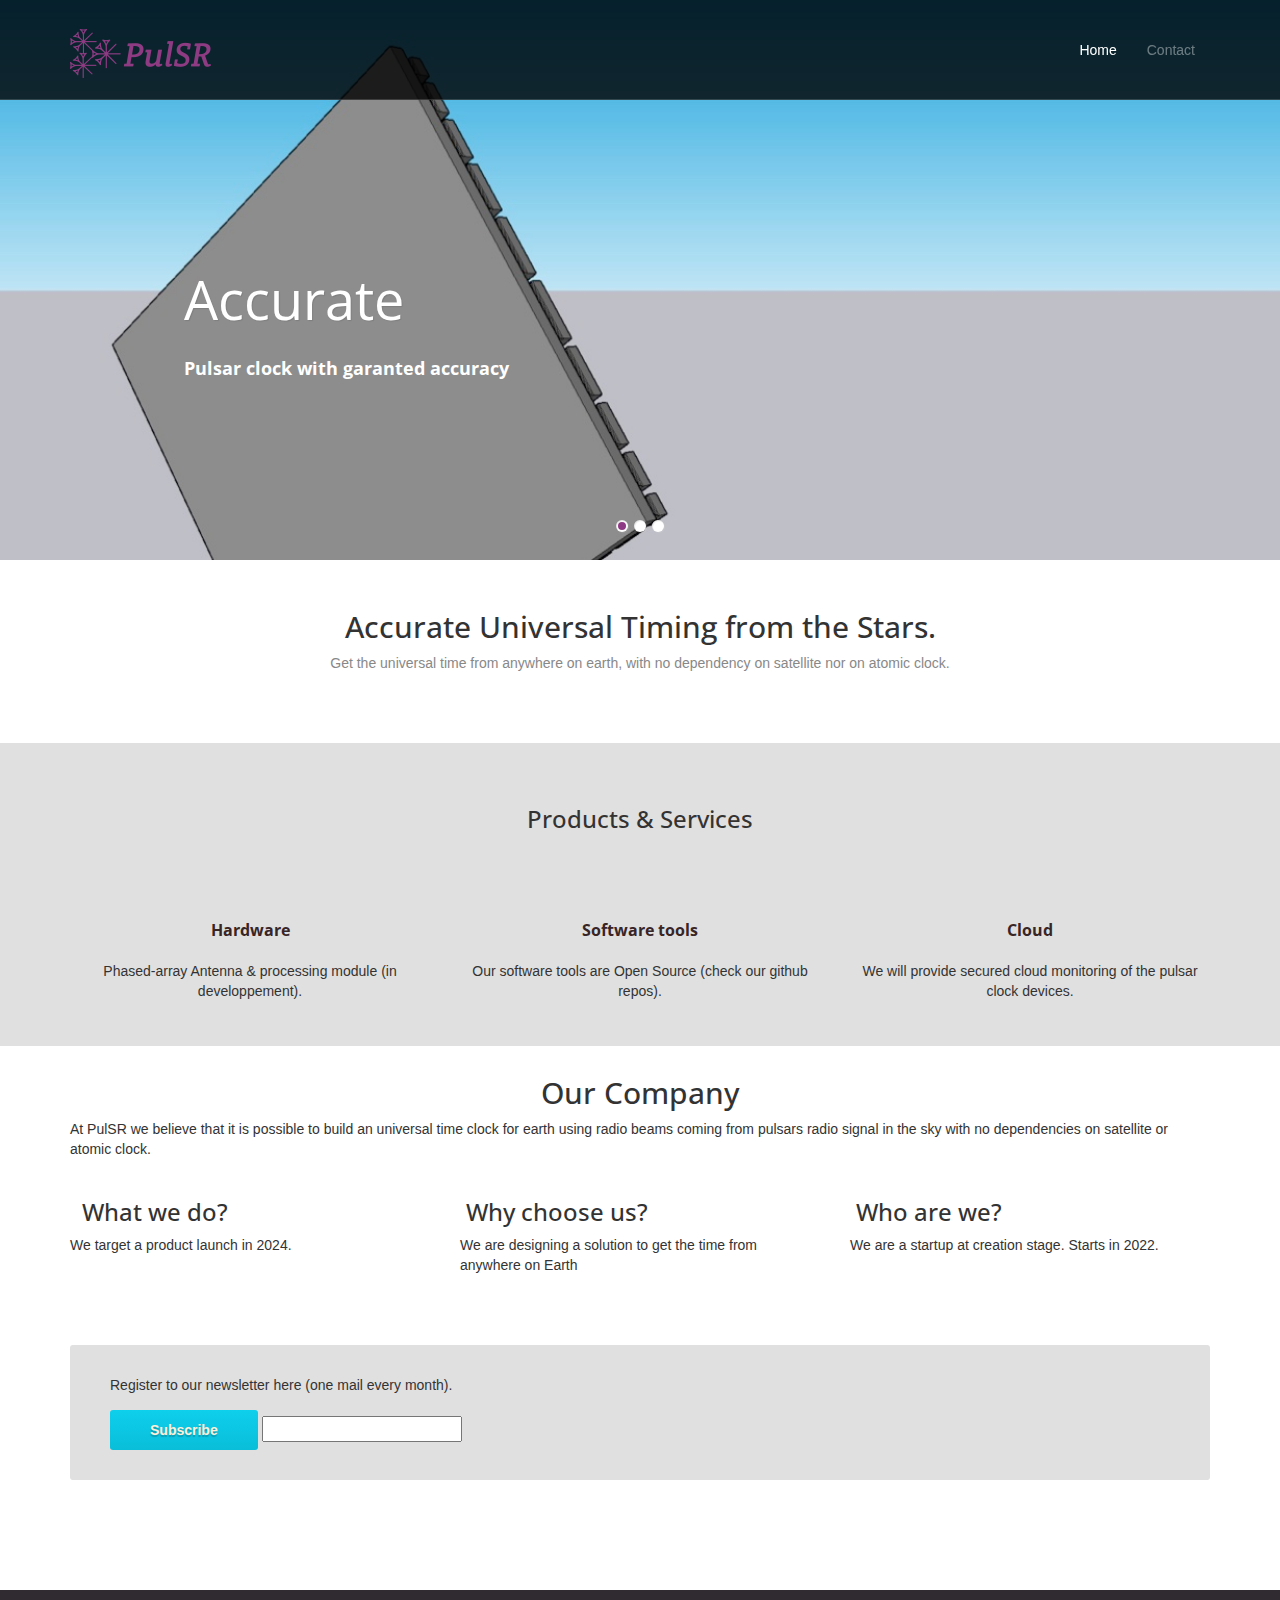
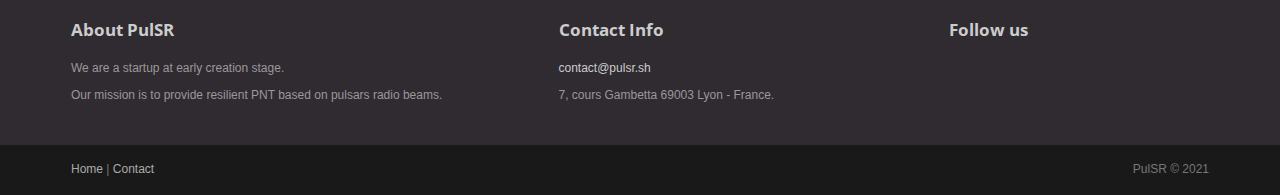
==== index.html @ 17bb3c03 "update subscribe form size" ====
<!DOCTYPE html>
<html lang="en">
<head>
	<meta charset="utf-8">
	<meta name="viewport"    content="width=device-width, initial-scale=1.0">
	<meta name="description" content="PulSR">
	<meta name="author" content="webThemez.com">	
	<title>PulSR</title>
	<link rel="favicon" href="assets/images/favicon.png">	
	<link rel="stylesheet" media="screen" href="https://fonts.googleapis.com/css?family=Open+Sans:300,400,700">
	<link rel="stylesheet" href="assets/css/bootstrap.min.css">
	<!-- <link rel="stylesheet" href="assets/css/font-awesome.min.css"> -->
	<!-- Custom styles for our template -->
	<link rel="stylesheet" href="assets/css/bootstrap-theme.css" media="screen" >
	<link rel="stylesheet" type="text/css" href="assets/css/da-slider.css" />
	<link rel="stylesheet" href="assets/css/style.css">
	<!-- HTML5 shim and Respond.js IE8 support of HTML5 elements and media queries -->
	<!--[if lt IE 9]>
	<script src="assets/js/html5shiv.js"></script>
	<script src="assets/js/respond.min.js"></script>
	<![endif]-->
	<script src="https://kit.fontawesome.com/9e138ac0ef.js" crossorigin="anonymous"></script>
	<script id="mcjs">!function(c,h,i,m,p){m=c.createElement(h),p=c.getElementsByTagName(h)[0],m.async=1,m.src=i,p.parentNode.insertBefore(m,p)}(document,"script","https://chimpstatic.com/mcjs-connected/js/users/d7e183c431e48a0cc89bd3758/e870a65639d98e48270d32917.js");</script>
</head>
<body>
	<!-- Fixed navbar -->
	<div class="navbar navbar-inverse navbar-fixed-top headroom" >
		<div class="container">
			<div class="navbar-header">
				<!-- Button for smallest screens -->
				<button type="button" class="navbar-toggle" data-toggle="collapse" data-target=".navbar-collapse"><span class="icon-bar"></span> <span class="icon-bar"></span> <span class="icon-bar"></span> </button>
				<a class="navbar-brand" href="index.html"><img src="assets/images/logo.png" alt="Atlanta HTML5 template"></a>
			</div>
			<div class="navbar-collapse collapse">
				<ul class="nav navbar-nav pull-right">
					<li class="active"><a href="#">Home</a></li>
					<!--
					<li><a href="about.html">About</a></li><li><a href="services.html">Services</a></li><li><a href="portfolio.html">Portfolio</a></li>
					<li class="dropdown">
						<a href="#" class="dropdown-toggle" data-toggle="dropdown">Pages <b class="caret"></b></a>
						<ul class="dropdown-menu">
							<li><a href="sidebar-right.html">Right Sidebar</a></li>
							<li><a href="#">Dummy Link1</a></li>
							<li><a href="#">Dummy Link2</a></li>
							<li><a href="#">Dummy Link3</a></li>
						</ul>
					</li>
					-->
					<li><a href="contact.html">Contact</a></li>
					
				</ul>
			</div><!--/.nav-collapse -->
		</div>
	</div> 
	<!-- /.navbar -->

	<!-- Header -->
	<header id="head">
	 <div class="container">
            <div class="banner-content">
                <div id="da-slider" class="da-slider">
                    <div class="da-slide">
                        <h2>Accurate</h2>
                        <p>Pulsar clock with garanted accuracy</p>
                        <div class="da-img"></div>
                    </div>
                    <div class="da-slide">
                        <h2>Universal Timing</h2>
                        <p>Universal Earth timing from anywere</p>
                        <div class="da-img"></div>
                    </div>
                    <div class="da-slide">
                        <h2>from the Stars</h2>
                        <p>Based on pulsars radio beam</p>
                        <div class="da-img"></div>
                    </div>
                    <nav class="da-arrows">
                        <span class="da-arrows-prev"></span>
                        <span class="da-arrows-next"></span>
                    </nav>
                </div>
            </div>
        </div>	
	</header>
	<!-- /Header -->

	<!-- Intro -->
	<div class="container text-center">
		<br> 
		<h2 >Accurate Universal Timing from the Stars.</h2>
		<p class="text-muted">
			Get the universal time from anywhere on earth, with no dependency on satellite nor on atomic clock.
		</p>
	</div>
	<!-- /Intro-->
		
	<!-- Highlights - jumbotron -->
	<div class="jumbotron top-space">
		<div class="container">
			
			<h3 class="text-center">Products & Services</h3>
			
			<div class="row">
				<div class="col-md-4 col-sm-4 highlight">
					<div class="h-caption"><h4><i class="fas fa-satellite-dish fa-2x circle"></i>Hardware</h4></div>
					<div class="h-body text-center">
						<p>Phased-array Antenna & processing module (in developpement).</p>
					</div>
				</div>
				<div class="col-md-4 col-sm-4 highlight">
					<div class="h-caption"><h4><i class="fas fa-code-branch fa-2x circle"></i>Software tools</h4></div>
					<div class="h-body text-center">
						<p>Our software tools are Open Source (check our github repos).</p>
					</div>
				</div>
				<div class="col-md-4 col-sm-4 highlight">
					<div class="h-caption"><h4><i class="fab fa-cloudscale fa-2x circle"></i>Cloud</h4></div>
					<div class="h-body text-center">
						<p>We will provide secured cloud monitoring of the pulsar clock devices.</p>
					</div>
				</div>
			</div> <!-- /row  -->
		
		</div>
	</div>
	<!-- /Highlights -->

	<!-- container -->
	<div class="container">
            <div class="heading text-center">
                <!-- Heading -->
                <h2>Our Company</h2>
            </div>
            <div>                
                <p>At PulSR we believe that it is possible to build an universal time clock for earth using radio beams coming from pulsars radio signal in the sky with no dependencies on satellite or atomic clock.</p>
            </div>
            <div class="row iconColor">
                <div class="col-md-4 col-sm-4">
                    <h3><i class="fa fa-desktop color"></i>&nbsp; What we do?</h3>
                    <!-- Paragraph -->
                    <p>We target a product launch in 2024.</p>
                </div>
                <div class="col-md-4 col-sm-4">
                    <!-- Heading -->
                    <h3><i class="fa fa-cloud color"></i>&nbsp;Why choose us?</h3>
                    <!-- Paragraph -->
                    <p>We are designing a solution to get the time from anywhere on Earth</p>
                </div>
                <div class="col-md-4 col-sm-4">
                    <!-- Heading -->
                    <h3><i class="fa fa-home color"></i>&nbsp;Who are we?</h3>
                    <!-- Paragraph -->
                    <p>We are a startup at creation stage. Starts in 2022.</p>
                </div>
            </div>
    </div>

	<div class="container">
		<div class="jumbotron top-space">
			<form action="https://pulsr.us20.list-manage.com/subscribe/post" method="POST">
				<div>
					<p>Register to our newsletter here (one mail every month).</p>
					<input class="btn btn-primary btn-large" style="float: center;" type="submit" class="formEmailButton" name="submit" value="Subscribe">
					<input type="email"  autocomplete="!off" autocapitalize="off" autocorrect="off" name="MERGE0" id="MERGE0" style="width:200px;" value="">
				</div>

			</form>
  		</div>
	</div>	<!-- /container -->


	<div class="container" hidden>
  <div class="row">
    <div class='col-md-offset-2 col-md-8 text-center'>
    <h2>Client Testimonial</h2>
    </div>
  </div>
  <div class='row'>
    <div class='col-md-offset-2 col-md-8'>
      <div class="carousel slide" data-ride="carousel" id="quote-carousel">
        <!-- Bottom Carousel Indicators -->
        <ol class="carousel-indicators">
          <li data-target="#quote-carousel" data-slide-to="0" class="active"></li>
          <li data-target="#quote-carousel" data-slide-to="1"></li>
          <li data-target="#quote-carousel" data-slide-to="2"></li>
        </ol>
        
        <!-- Carousel Slides / Quotes -->
        <div class="carousel-inner">
        
          <!-- Quote 1 -->
          <div class="item active">
            <blockquote>
              <div class="row">
                <div class="col-sm-3 text-center">
                  <img class="img-circle" src="assets/images/person_1.png" style="width: 100px;height:100px;">
                </div>
                <div class="col-sm-9">
                  <p>Neque porro quisquam est qui dolorem ipsum quia dolor sit amet, consectetur, adipisci velit!</p>
                  <small>Someone famous</small>
                </div>
              </div>
            </blockquote>
          </div>
          <!-- Quote 2 -->
          <div class="item">
            <blockquote>
              <div class="row">
                <div class="col-sm-3 text-center">
                  <img class="img-circle" src="assets/images/person_2.png" style="width: 100px;height:100px;">
                </div>
                <div class="col-sm-9">
                  <p>Lorem ipsum dolor sit amet, consectetur adipiscing elit. Etiam auctor nec lacus ut tempor. Mauris.</p>
                  <small>Someone famous</small>
                </div>
              </div>
            </blockquote>
          </div>
          <!-- Quote 3 -->
          <div class="item">
            <blockquote>
              <div class="row">
                <div class="col-sm-3 text-center">
                  <img class="img-circle" src="assets/images/person_3.png" style="width: 100px;height:100px;">
                </div>
                <div class="col-sm-9">
                  <p>Lorem ipsum dolor sit amet, consectetur adipiscing elit. Ut rutrum elit in arcu blandit, eget pretium nisl accumsan. Sed ultricies commodo tortor, eu pretium mauris.</p>
                  <small>Someone famous</small>
                </div>
              </div>
            </blockquote>
          </div>
        </div>
        
        <!-- Carousel Buttons Next/Prev -->
        <a data-slide="prev" href="#quote-carousel" class="left carousel-control"><i class="fa fa-chevron-left"></i></a>
        <a data-slide="next" href="#quote-carousel" class="right carousel-control"><i class="fa fa-chevron-right"></i></a>
      </div>                          
    </div>
  </div>
</div>
	
	<!-- Social links. @TODO: replace by link/instructions in template -->
	<section id="social">
		<div class="container">
			<div class="wrapper clearfix">
				<!-- AddThis Button BEGIN -->
				<div class="addthis_toolbox addthis_default_style">
				<a class="addthis_button_facebook_like" fb:like:layout="button_count"></a>
				<a class="addthis_button_tweet"></a>
				<a class="addthis_button_linkedin_counter"></a>
				<a class="addthis_button_google_plusone" g:plusone:size="medium"></a>
				</div>
				<!-- AddThis Button END -->
			</div>
		</div>
	</section>
	<!-- /social links -->


	<footer id="footer" class="top-space">

		<div class="footer1">
			<div class="container">
				<div class="row">
					<div class="col-md-5 panel">
						<h3 class="panel-title">About PulSR</h3>
						<div class="panel-body">
							<p>We are a startup at early creation stage.</p>
							<p>Our mission is to provide resilient PNT based on pulsars radio beams.</p> 
						</div>
					</div>

					<div class="col-md-4 panel contact"> 
						<h3 class="panel-title">Contact Info</h4>
						<div class="panel-body">
						<p hidden>Lorem ipsum dolor amet, consectetur adipiscing ipsum dolor.</p>
						<ul>
						  <li hidden><i class="fa fa-phone"></i>1-123-345-6789</li>
						  <li><a href="#"><i class="fa fa-envelope-o"></i> contact@pulsr.sh</a></li>
						  <li><i class="fa fa-flag"></i> 7, cours Gambetta 69003 Lyon - France.</li>
						</ul> 
						</div>
					</div>

					<div class="col-md-3 panel">
						<h3 class="panel-title">Follow us</h3>
						<div class="panel-body">
							<p class="follow-me-icons">
								<a href="https://twitter.com/pulsr_sh"><i class="fa fa-twitter fa-2"></i></a>
								<a href="" hidden><i class="fa fa-dribbble fa-2"></i></a>
								<a href="https://github.com/pulsr-software"><i class="fa fa-github fa-2"></i></a>
								<a href="https://fr.linkedin.com/company/pulsr"><i class="fa fa-linkedin fa-2"></i></a>
								<a href="" hidden><i class="fa fa-youtube fa-2"></i></a>
								<a href="" hidden><i class="fa fa-pinterest fa-2"></i></a>
							</p>	
						</div>
					</div>
			
				</div> <!-- /row of panels -->
			</div>
		</div>

		<div class="footer2">
			<div class="container">
				<div class="row">
					
					<div class="col-md-12 panel">
						<div class="panel-body">
							<p class="simplenav">
								<a href="index.html">Home</a> 
								<!-- | 
								<a href="about.html">About</a> |
								<a href="services.html">Services</a> |
								<a href="portfolio.html">Portfolio</a> 
								-->
								|
								<a href="contact.html">Contact</a> 	
								<span style="float:right;">
									PulSR &copy; 2021</a> 
								</span>
							</p>
						</div>
					</div>
				</div> <!-- /row of panels -->
			</div>
		</div>

	</footer>	
		
	<!-- JavaScript libs are placed at the end of the document so the pages load faster -->
	<script src="assets/js/modernizr-latest.js"></script>
	<script src="https://ajax.googleapis.com/ajax/libs/jquery/1.10.2/jquery.min.js"></script>
	<script src="https://netdna.bootstrapcdn.com/bootstrap/3.0.0/js/bootstrap.min.js"></script>
	<script src="assets/js/jquery.cslider.js"></script>
	<script src="assets/js/headroom.min.js"></script>
	<script src="assets/js/jquery.headroom.min.js"></script>
	<script src="assets/js/custom.js"></script>
</body>
</html>
---- assets/css/da-slider.css ----
.da-slider{
	width: 100%;
	min-width: 520px;
	height: 320px;
	position: relative;
	margin: 0% auto;
	overflow: hidden;
	/*background: transparent url(../images/waves.gif) repeat 0% 0%;
	border-top: 8px solid #efc34a;
	border-bottom: 8px solid #efc34a;
	box-shadow: 0px 1px 1px rgba(0,0,0,0.2), 0px -2px 1px #fff;*/ 
	-webkit-transition: background-position 1s ease-out 0.3s;
	-moz-transition: background-position 1s ease-out 0.3s;
	-o-transition: background-position 1s ease-out 0.3s;
	-ms-transition: background-position 1s ease-out 0.3s;
	transition: background-position 1s ease-out 0.3s;
}
.da-slide{
	position: absolute;
	width: 100%;
	height: 100%;
	top: 0px;
	left: 0px; 
	text-align: left;
}
.da-slide-current{
	z-index: 1000;
}
.da-slider-fb .da-slide{
	left: 100%;
}
.da-slider-fb  .da-slide.da-slide-current{
	left: 0px;
}
.da-slide h2,
.da-slide p,
.da-slide .da-link,
.da-slide .da-img{
	position: absolute;
	opacity: 0;
	left: 110%;
}
.da-slider-fb .da-slide h2,
.da-slider-fb .da-slide p,
.da-slider-fb .da-slide .da-link{
	left: 10%;
	opacity: 1;
}
.da-slider-fb .da-slide .da-img{
	left: 60%;
	opacity: 1;
}
.da-slide h2{
	color: #fff;
	font-size: 54px;
	width: 80%;
	top: 0px;
	white-space: nowrap;
	z-index: 10;
	text-shadow: 1px 1px 1px rgba(0,0,0,0.1); 
	font-weight: normal;
}
.da-slide p{
	width: 80%;
	top: 115px;
	color: #fff;
	font-size: 18px;
	line-height: 26px;
	height: 80px;
	overflow: hidden;
	font-weight: bold;
}
.da-slide .da-img{
	text-align: center;
	width: 30%;
	top: 70px;
	height: 256px;
	line-height: 320px;
	left: 110%; /*60%*/
}
.da-slide .da-link{
	top: 270px; /*depends on p height*/
	color: #fff;
	text-shadow: 1px 1px 1px rgba(0,0,0,0.2);
	border: 3px solid rgba(255,255,255,0.8);
	padding: 2px 20px 0px;
	font-size: 16px;
	line-height: 30px;
	width: auto;
	text-align: center;
	background: rgba(255,255,255,0.2);
}
.da-slide .da-link:hover{
	background: rgba(255,255,255,0.3);
}
.da-dots{
	width: 100%;
	position: absolute;
	text-align: center;
	left: 0px;
	bottom: 20px;
	z-index: 2000;
	-moz-user-select: none;
	-webkit-user-select: none;
}
.da-dots span{
	display: inline-block;
	position: relative;
	width: 12px;
	height: 12px;
	border-radius: 50%;
	background: #fff;
	margin: 3px;
	cursor: pointer;
	box-shadow: 
		1px 1px 1px rgba(0,0,0,0.1) inset, 
		1px 1px 1px rgba(255,255,255,0.1);
}
.da-dots span.da-dots-current:after{
	content: '';
	width: 8px;
	height: 8px;
	position: absolute;
	top: 2px;
	left: 2px;
	border-radius: 50%;
	background: #8f3a84;
}
.da-arrows{
	-moz-user-select: none;
	-webkit-user-select: none;
}
.da-arrows span{
	position: absolute;
	top: 20%;
	height: 30px;
	width: 30px;
	border-radius: 50%;  
	cursor: pointer;
	z-index: 2000;
	opacity: 0;
	background:transparent;
	-webkit-transition: opacity 0.4s ease-in-out-out 0.2s;
	-moz-transition: opacity 0.4s ease-in-out-out 0.2s;
	-o-transition: opacity 0.4s ease-in-out-out 0.2s;
	-ms-transition: opacity 0.4s ease-in-out-out 0.2s;
	transition: opacity 0.4s ease-in-out-out 0.2s;
}
.da-slider:hover .da-arrows span{
	opacity: 1;
}
.da-arrows span:after{
	content: '';
	position: absolute;
	width: 31px;
	height: 38px;
	top: 5px;
	left: 5px;
	background: transparent url(../images/arrows.png) no-repeat top left;
	border-radius: 50%;
	box-shadow: 1px 1px 2px rgba(0,0,0,0.1);
}
.da-arrows span:hover:after{
}
.da-arrows span:active:after{
}
.da-arrows span.da-arrows-next:after{
	background-position: top right;
}
.da-arrows span.da-arrows-prev{
	left: 15px;
}
.da-arrows span.da-arrows-next{
	right: 15px;
}

.da-slide-current h2,
.da-slide-current p,
.da-slide-current .da-link{
	left: 10%;
	opacity: 1;
}
.da-slide-current .da-img{
	left: 60%;
	opacity: 1;
}
/* Animation classes and animations */

/* Slide in from the right*/
.da-slide-fromright h2{
	-webkit-animation: fromRightAnim1 0.6s ease-in-out 0.8s both;
	-moz-animation: fromRightAnim1 0.6s ease-in-out 0.8s both;
	-o-animation: fromRightAnim1 0.6s ease-in-out 0.8s both;
	-ms-animation: fromRightAnim1 0.6s ease-in-out 0.8s both;
	animation: fromRightAnim1 0.6s ease-in-out 0.8s both;
}
.da-slide-fromright p{
	-webkit-animation: fromRightAnim2 0.6s ease-in-out 0.8s both;
	-moz-animation: fromRightAnim2 0.6s ease-in-out 0.8s both;
	-o-animation: fromRightAnim2 0.6s ease-in-out 0.8s both;
	-ms-animation: fromRightAnim2 0.6s ease-in-out 0.8s both;
	animation: fromRightAnim2 0.6s ease-in-out 0.8s both;
}
.da-slide-fromright .da-link{
	-webkit-animation: fromRightAnim3 0.4s ease-in-out 1.2s both;
	-moz-animation: fromRightAnim3 0.4s ease-in-out 1.2s both;
	-o-animation: fromRightAnim3 0.4s ease-in-out 1.2s both;
	-ms-animation: fromRightAnim3 0.4s ease-in-out 1.2s both;
	animation: fromRightAnim3 0.4s ease-in-out 1.2s both;
}
.da-slide-fromright .da-img{
	-webkit-animation: fromRightAnim4 0.6s ease-in-out 0.8s both;
	-moz-animation: fromRightAnim4 0.6s ease-in-out 0.8s both;
	-o-animation: fromRightAnim4 0.6s ease-in-out 0.8s both;
	-ms-animation: fromRightAnim4 0.6s ease-in-out 0.8s both;
	animation: fromRightAnim4 0.6s ease-in-out 0.8s both;
}
@-webkit-keyframes fromRightAnim1{
	0%{ left: 110%; opacity: 0; }
	100%{ left: 10%; opacity: 1; }
}
@-webkit-keyframes fromRightAnim2{
	0%{ left: 110%; opacity: 0; }
	100%{ left: 10%; opacity: 1; }
}
@-webkit-keyframes fromRightAnim3{
	0%{ left: 110%; opacity: 0; }
	1%{ left: 10%; opacity: 0; }
	100%{ left: 10%; opacity: 1; }
}
@-webkit-keyframes fromRightAnim4{
	0%{ left: 110%; opacity: 0; }
	100%{ left: 60%; opacity: 1; }
}

@-moz-keyframes fromRightAnim1{
	0%{ left: 110%; opacity: 0; }
	100%{ left: 10%; opacity: 1; }
}
@-moz-keyframes fromRightAnim2{
	0%{ left: 110%; opacity: 0; }
	100%{ left: 10%; opacity: 1; }
}
@-moz-keyframes fromRightAnim3{
	0%{ left: 110%; opacity: 0; }
	1%{ left: 10%; opacity: 0; }
	100%{ left: 10%; opacity: 1; }
}
@-moz-keyframes fromRightAnim4{
	0%{ left: 110%; opacity: 0; }
	100%{ left: 60%; opacity: 1; }
}

@-o-keyframes fromRightAnim1{
	0%{ left: 110%; opacity: 0; }
	100%{ left: 10%; opacity: 1; }
}
@-o-keyframes fromRightAnim2{
	0%{ left: 110%; opacity: 0; }
	100%{ left: 10%; opacity: 1; }
}
@-o-keyframes fromRightAnim3{
	0%{ left: 110%; opacity: 0; }
	1%{ left: 10%; opacity: 0; }
	100%{ left: 10%; opacity: 1; }
}
@-o-keyframes fromRightAnim4{
	0%{ left: 110%; opacity: 0; }
	100%{ left: 60%; opacity: 1; }
}

@-ms-keyframes fromRightAnim1{
	0%{ left: 110%; opacity: 0; }
	100%{ left: 10%; opacity: 1; }
}
@-ms-keyframes fromRightAnim2{
	0%{ left: 110%; opacity: 0; }
	100%{ left: 10%; opacity: 1; }
}
@-ms-keyframes fromRightAnim3{
	0%{ left: 110%; opacity: 0; }
	1%{ left: 10%; opacity: 0; }
	100%{ left: 10%; opacity: 1; }
}
@-ms-keyframes fromRightAnim4{
	0%{ left: 110%; opacity: 0; }
	100%{ left: 60%; opacity: 1; }
}

@keyframes fromRightAnim1{
	0%{ left: 110%; opacity: 0; }
	100%{ left: 10%; opacity: 1; }
}
@keyframes fromRightAnim2{
	0%{ left: 110%; opacity: 0; }
	100%{ left: 10%; opacity: 1; }
}
@keyframes fromRightAnim3{
	0%{ left: 110%; opacity: 0; }
	1%{ left: 10%; opacity: 0; }
	100%{ left: 10%; opacity: 1; }
}
@keyframes fromRightAnim4{
	0%{ left: 110%; opacity: 0; }
	100%{ left: 60%; opacity: 1; }
}
/* Slide in from the left*/
.da-slide-fromleft h2{
	-webkit-animation: fromLeftAnim1 0.6s ease-in-out 0.6s both;
	-moz-animation: fromLeftAnim1 0.6s ease-in-out 0.6s both;
	-o-animation: fromLeftAnim1 0.6s ease-in-out 0.6s both;
	-ms-animation: fromLeftAnim1 0.6s ease-in-out 0.6s both;
	animation: fromLeftAnim1 0.6s ease-in-out 0.6s both;
}
.da-slide-fromleft p{
	-webkit-animation: fromLeftAnim2 0.6s ease-in-out 0.6s both;
	-moz-animation: fromLeftAnim2 0.6s ease-in-out 0.6s both;
	-o-animation: fromLeftAnim2 0.6s ease-in-out 0.6s both;
	-ms-animation: fromLeftAnim2 0.6s ease-in-out 0.6s both;
	animation: fromLeftAnim2 0.6s ease-in-out 0.6s both;
}
.da-slide-fromleft .da-link{
	-webkit-animation: fromLeftAnim3 0.4s ease-in-out 1.2s both;
	-moz-animation: fromLeftAnim3 0.4s ease-in-out 1.2s both;
	-o-animation: fromLeftAnim3 0.4s ease-in-out 1.2s both;
	-ms-animation: fromLeftAnim3 0.4s ease-in-out 1.2s both;
	animation: fromLeftAnim3 0.4s ease-in-out 1.2s both;
}
.da-slide-fromleft .da-img{
	-webkit-animation: fromLeftAnim4 0.6s ease-in-out 0.6s both;
	-moz-animation: fromLeftAnim4 0.6s ease-in-out 0.6s both;
	-o-animation: fromLeftAnim4 0.6s ease-in-out 0.6s both;
	-ms-animation: fromLeftAnim4 0.6s ease-in-out 0.6s both;
	animation: fromLeftAnim4 0.6s ease-in-out 0.6s both;
}
@-webkit-keyframes fromLeftAnim1{
	0%{ left: -110%; opacity: 0; }
	100%{ left: 10%; opacity: 1; }
}
@-webkit-keyframes fromLeftAnim2{
	0%{ left: -110%; opacity: 0; }
	100%{ left: 10%; opacity: 1; }
}
@-webkit-keyframes fromLeftAnim3{
	0%{ left: -110%; opacity: 0; }
	1%{ left: 10%; opacity: 0; }
	100%{ left: 10%; opacity: 1; }
}
@-webkit-keyframes fromLeftAnim4{
	0%{ left: -110%; opacity: 0; }
	100%{ left: 60%; opacity: 1; }
}

@-moz-keyframes fromLeftAnim1{
	0%{ left: -110%; opacity: 0; }
	100%{ left: 10%; opacity: 1; }
}
@-moz-keyframes fromLeftAnim2{
	0%{ left: -110%; opacity: 0; }
	100%{ left: 10%; opacity: 1; }
}
@-moz-keyframes fromLeftAnim3{
	0%{ left: -110%; opacity: 0; }
	1%{ left: 10%; opacity: 0; }
	100%{ left: 10%; opacity: 1; }
}
@-moz-keyframes fromLeftAnim4{
	0%{ left: -110%; opacity: 0; }
	100%{ left: 60%; opacity: 1; }
}

@-o-keyframes fromLeftAnim1{
	0%{ left: -110%; opacity: 0; }
	100%{ left: 10%; opacity: 1; }
}
@-o-keyframes fromLeftAnim2{
	0%{ left: -110%; opacity: 0; }
	100%{ left: 10%; opacity: 1; }
}
@-o-keyframes fromLeftAnim3{
	0%{ left: -110%; opacity: 0; }
	1%{ left: 10%; opacity: 0; }
	100%{ left: 10%; opacity: 1; }
}
@-o-keyframes fromLeftAnim4{
	0%{ left: -110%; opacity: 0; }
	100%{ left: 60%; opacity: 1; }
}

@-ms-keyframes fromLeftAnim1{
	0%{ left: -110%; opacity: 0; }
	100%{ left: 10%; opacity: 1; }
}
@-ms-keyframes fromLeftAnim2{
	0%{ left: -110%; opacity: 0; }
	100%{ left: 10%; opacity: 1; }
}
@-ms-keyframes fromLeftAnim3{
	0%{ left: -110%; opacity: 0; }
	1%{ left: 10%; opacity: 0; }
	100%{ left: 10%; opacity: 1; }
}
@-ms-keyframes fromLeftAnim4{
	0%{ left: -110%; opacity: 0; }
	100%{ left: 60%; opacity: 1; }
}

@keyframes fromLeftAnim1{
	0%{ left: -110%; opacity: 0; }
	100%{ left: 10%; opacity: 1; }
}
@keyframes fromLeftAnim2{
	0%{ left: -110%; opacity: 0; }
	100%{ left: 10%; opacity: 1; }
}
@keyframes fromLeftAnim3{
	0%{ left: -110%; opacity: 0; }
	1%{ left: 10%; opacity: 0; }
	100%{ left: 10%; opacity: 1; }
}
@keyframes fromLeftAnim4{
	0%{ left: -110%; opacity: 0; }
	100%{ left: 60%; opacity: 1; }
}
/* Slide out to the right */
.da-slide-toright h2{
	-webkit-animation: toRightAnim1 0.6s ease-in-out 0.6s both;
	-moz-animation: toRightAnim1 0.6s ease-in-out 0.6s both;
	-o-animation: toRightAnim1 0.6s ease-in-out 0.6s both;
	-ms-animation: toRightAnim1 0.6s ease-in-out 0.6s both;
	animation: toRightAnim1 0.6s ease-in-out 0.6s both;
}
.da-slide-toright p{
	-webkit-animation: toRightAnim2 0.6s ease-in-out 0.3s both;
	-moz-animation: toRightAnim2 0.6s ease-in-out 0.3s both;
	-o-animation: toRightAnim2 0.6s ease-in-out 0.3s both;
	-ms-animation: toRightAnim2 0.6s ease-in-out 0.3s both;
	animation: toRightAnim2 0.6s ease-in-out 0.3s both;
}
.da-slide-toright .da-link{
	-webkit-animation: toRightAnim3 0.4s ease-in-out both;
	-moz-animation: toRightAnim3 0.4s ease-in-out both;
	-o-animation: toRightAnim3 0.4s ease-in-out both;
	-ms-animation: toRightAnim3 0.4s ease-in-out both;
	animation: toRightAnim3 0.4s ease-in-out both;
}
.da-slide-toright .da-img{
	-webkit-animation: toRightAnim4 0.6s ease-in-out both;
	-moz-animation: toRightAnim4 0.6s ease-in-out both;
	-o-animation: toRightAnim4 0.6s ease-in-out both;
	-ms-animation: toRightAnim4 0.6s ease-in-out both;
	animation: toRightAnim4 0.6s ease-in-out both;
}
@-webkit-keyframes toRightAnim1{
	0%{ left: 10%;  opacity: 1; }
	100%{ left: 100%; opacity: 0; }
}
@-webkit-keyframes toRightAnim2{
	0%{ left: 10%;  opacity: 1; }
	100%{ left: 100%; opacity: 0; }
}
@-webkit-keyframes toRightAnim3{
	0%{ left: 10%;  opacity: 1; }
	99%{ left: 10%; opacity: 0; }
	100%{ left: 100%; opacity: 0; }
}
@-webkit-keyframes toRightAnim4{
	0%{ left: 60%;  opacity: 1; }
	30%{ left: 55%;  opacity: 1; }
	100%{ left: 100%; opacity: 0; }
}

@-moz-keyframes toRightAnim1{
	0%{ left: 10%;  opacity: 1; }
	100%{ left: 100%; opacity: 0; }
}
@-moz-keyframes toRightAnim2{
	0%{ left: 10%;  opacity: 1; }
	100%{ left: 100%; opacity: 0; }
}
@-moz-keyframes toRightAnim3{
	0%{ left: 10%;  opacity: 1; }
	99%{ left: 10%; opacity: 0; }
	100%{ left: 100%; opacity: 0; }
}
@-moz-keyframes toRightAnim4{
	0%{ left: 60%;  opacity: 1; }
	30%{ left: 55%;  opacity: 1; }
	100%{ left: 100%; opacity: 0; }
}

@-o-keyframes toRightAnim1{
	0%{ left: 10%;  opacity: 1; }
	100%{ left: 100%; opacity: 0; }
}
@-o-keyframes toRightAnim2{
	0%{ left: 10%;  opacity: 1; }
	100%{ left: 100%; opacity: 0; }
}
@-o-keyframes toRightAnim3{
	0%{ left: 10%;  opacity: 1; }
	99%{ left: 10%; opacity: 0; }
	100%{ left: 100%; opacity: 0; }
}
@-o-keyframes toRightAnim4{
	0%{ left: 60%;  opacity: 1; }
	30%{ left: 55%;  opacity: 1; }
	100%{ left: 100%; opacity: 0; }
}

@-ms-keyframes toRightAnim1{
	0%{ left: 10%;  opacity: 1; }
	100%{ left: 100%; opacity: 0; }
}
@-ms-keyframes toRightAnim2{
	0%{ left: 10%;  opacity: 1; }
	100%{ left: 100%; opacity: 0; }
}
@-ms-keyframes toRightAnim3{
	0%{ left: 10%;  opacity: 1; }
	99%{ left: 10%; opacity: 0; }
	100%{ left: 100%; opacity: 0; }
}
@-ms-keyframes toRightAnim4{
	0%{ left: 60%;  opacity: 1; }
	30%{ left: 55%;  opacity: 1; }
	100%{ left: 100%; opacity: 0; }
}

@keyframes toRightAnim1{
	0%{ left: 10%;  opacity: 1; }
	100%{ left: 100%; opacity: 0; }
}
@keyframes toRightAnim2{
	0%{ left: 10%;  opacity: 1; }
	100%{ left: 100%; opacity: 0; }
}
@keyframes toRightAnim3{
	0%{ left: 10%;  opacity: 1; }
	99%{ left: 10%; opacity: 0; }
	100%{ left: 100%; opacity: 0; }
}
@keyframes toRightAnim4{
	0%{ left: 60%;  opacity: 1; }
	30%{ left: 55%;  opacity: 1; }
	100%{ left: 100%; opacity: 0; }
}
/* Slide out to the left*/
.da-slide-toleft h2{
	-webkit-animation: toLeftAnim1 0.6s ease-in-out both;
	-moz-animation: toLeftAnim1 0.6s ease-in-out both;
	-o-animation: toLeftAnim1 0.6s ease-in-out both;
	-ms-animation: toLeftAnim1 0.6s ease-in-out both;
	animation: toLeftAnim1 0.6s ease-in-out both;
}
.da-slide-toleft p{
	-webkit-animation: toLeftAnim2 0.6s ease-in-out 0.3s both;
	-moz-animation: toLeftAnim2 0.6s ease-in-out 0.3s both;
	-o-animation: toLeftAnim2 0.6s ease-in-out 0.3s both;
	-ms-animation: toLeftAnim2 0.6s ease-in-out 0.3s both;
	animation: toLeftAnim2 0.6s ease-in-out 0.3s both;
}
.da-slide-toleft .da-link{
	-webkit-animation: toLeftAnim3 0.6s ease-in-out 0.6s both;
	-moz-animation: toLeftAnim3 0.6s ease-in-out 0.6s both;
	-o-animation: toLeftAnim3 0.6s ease-in-out 0.6s both;
	-ms-animation: toLeftAnim3 0.6s ease-in-out 0.6s both;
	animation: toLeftAnim3 0.6s ease-in-out 0.6s both;
}
.da-slide-toleft .da-img{
	-webkit-animation: toLeftAnim4 0.6s ease-in-out 0.5s both;
	-moz-animation: toLeftAnim4 0.6s ease-in-out 0.5s both;
	-o-animation: toLeftAnim4 0.6s ease-in-out 0.5s both;
	-ms-animation: toLeftAnim4 0.6s ease-in-out 0.5s both;
	animation: toLeftAnim4 0.6s ease-in-out 0.5s both;
}
@-webkit-keyframes toLeftAnim1{
	0%{ left: 10%;  opacity: 1; }
	30%{ left: 15%;  opacity: 1; }
	100%{ left: -50%; opacity: 0; }
}
@-webkit-keyframes toLeftAnim2{
	0%{ left: 10%;  opacity: 1; }
	30%{ left: 15%;  opacity: 1; }
	100%{ left: -50%; opacity: 0; }
}
@-webkit-keyframes toLeftAnim3{
	0%{ left: 10%;  opacity: 1; }
	100%{ left: -50%; opacity: 0; }
}
@-webkit-keyframes toLeftAnim4{
	0%{ left: 60%;  opacity: 1; }
	70%{ left: 30%;  opacity: 0; }
	100%{ left: -50%; opacity: 0; }
}

@-moz-keyframes toLeftAnim1{
	0%{ left: 10%;  opacity: 1; }
	30%{ left: 15%;  opacity: 1; }
	100%{ left: -50%; opacity: 0; }
}
@-moz-keyframes toLeftAnim2{
	0%{ left: 10%;  opacity: 1; }
	30%{ left: 15%;  opacity: 1; }
	100%{ left: -50%; opacity: 0; }
}
@-moz-keyframes toLeftAnim3{
	0%{ left: 10%;  opacity: 1; }
	100%{ left: -50%; opacity: 0; }
}
@-moz-keyframes toLeftAnim4{
	0%{ left: 60%;  opacity: 1; }
	70%{ left: 30%;  opacity: 0; }
	100%{ left: -50%; opacity: 0; }
}

@-o-keyframes toLeftAnim1{
	0%{ left: 10%;  opacity: 1; }
	30%{ left: 15%;  opacity: 1; }
	100%{ left: -50%; opacity: 0; }
}
@-o-keyframes toLeftAnim2{
	0%{ left: 10%;  opacity: 1; }
	30%{ left: 15%;  opacity: 1; }
	100%{ left: -50%; opacity: 0; }
}
@-o-keyframes toLeftAnim3{
	0%{ left: 10%;  opacity: 1; }
	100%{ left: -50%; opacity: 0; }
}
@-o-keyframes toLeftAnim4{
	0%{ left: 60%;  opacity: 1; }
	70%{ left: 30%;  opacity: 0; }
	100%{ left: -50%; opacity: 0; }
}

@-ms-keyframes toLeftAnim1{
	0%{ left: 10%;  opacity: 1; }
	30%{ left: 15%;  opacity: 1; }
	100%{ left: -50%; opacity: 0; }
}
@-ms-keyframes toLeftAnim2{
	0%{ left: 10%;  opacity: 1; }
	30%{ left: 15%;  opacity: 1; }
	100%{ left: -50%; opacity: 0; }
}
@-ms-keyframes toLeftAnim3{
	0%{ left: 10%;  opacity: 1; }
	100%{ left: -50%; opacity: 0; }
}
@-ms-keyframes toLeftAnim4{
	0%{ left: 60%;  opacity: 1; }
	70%{ left: 30%;  opacity: 0; }
	100%{ left: -50%; opacity: 0; }
}

@keyframes toLeftAnim1{
	0%{ left: 10%;  opacity: 1; }
	30%{ left: 15%;  opacity: 1; }
	100%{ left: -50%; opacity: 0; }
}
@keyframes toLeftAnim2{
	0%{ left: 10%;  opacity: 1; }
	30%{ left: 15%;  opacity: 1; }
	100%{ left: -50%; opacity: 0; }
}
@keyframes toLeftAnim3{
	0%{ left: 10%;  opacity: 1; }
	100%{ left: -50%; opacity: 0; }
}
@keyframes toLeftAnim4{
	0%{ left: 60%;  opacity: 1; }
	70%{ left: 30%;  opacity: 0; }
	100%{ left: -50%; opacity: 0; }
}

@media (min-width: 768px) {

}
@media (max-width: 768px) {
  .da-slider{
	width: 100%;
	min-width: initial;
}
}
@media (max-width: 480px) {
 
}
---- assets/css/style.css ----
/*
Theme: Atlanta - Free business bootstrap template
Description: Free to use for personal and commercial use
Author: WebThemez.com
Website: http://webthemez.com
Note: Please do not remove the footer backlink (webthemez.com)--(if you want to remove contact: webthemez@gmail.com)
Licence: Creative Commons Attribution 3.0** - http://creativecommons.org/licenses/by/3.0/
*/

/*General*/
h1, h2, h3, h4, h5, h6 {
    font-family: "Open sans", Helvetica, Arial;
}

h1, .h1, h2, .h2, h3, .h3 {
    margin-top: 30px;
}

blockquote {
    font-style: italic;
    font-family: Georgia;
    color: #999;
    margin: 30px 0 30px;
}

label {
    color: #777;
}

/* Header */
#head {
    background: #181015 url( ../images/bg_header.jpg) no-repeat;
    background-size: cover;
    min-height: 520px;
    text-align: center;
    padding-top: 240px;
    color: white;
    font-family: "Open sans", Helvetica, Arial;
    font-weight: 300;
}

#head.secondary {
    height: 100px;
    min-height: 100px;
    padding-top: 0px;
}

#head .lead {
    font-family: "Open sans", Helvetica, Arial;
    font-size: 44px;
    margin-bottom: 6px;
    color: white;
    line-height: 1.15em;
}

#head .tagline {
    color: rgba(255,255,255,0.75);
    margin-bottom: 25px;
}

#head .tagline a {
    color: #fff;
}

#head .btn {
    margin-bottom: 10px;
}

#head .btn-default {
    text-shadow: none;
    background: transparent;
    color: rgba(255,255,255,.5);
    -webkit-box-shadow: inset 0px 0px 0px 3px rgba(255,255,255,.5);
    -moz-box-shadow: inset 0px 0px 0px 3px rgba(255,255,255,.5);
    box-shadow: inset 0px 0px 0px 3px rgba(255,255,255,.5);
    background: transparent;
}

#head .btn-default:hover,
		#head .btn-default:focus {
    color: rgba(255,255,255,.8);
    -webkit-box-shadow: inset 0px 0px 0px 3px rgba(255,255,255,.8);
    -moz-box-shadow: inset 0px 0px 0px 3px rgba(255,255,255,.8);
    box-shadow: inset 0px 0px 0px 3px rgba(255,255,255,.8);
    background: transparent;
}

#head .btn-default:active, 
		#head .btn-default.active {
    color: #fff;
    -webkit-box-shadow: inset 0px 0px 0px 3px #fff;
    -moz-box-shadow: inset 0px 0px 0px 3px #fff;
    box-shadow: inset 0px 0px 0px 3px #fff;
    background: transparent;
}

.panel {
    margin-bottom: 0px;
    background-color: transparent;
    border: 1px solid transparent;
    border-radius: 0px;
    -webkit-box-shadow: none;
    box-shadow: none;
}

.panel-body {
    padding: 0px;
}

.btn-action, .btn-primary {
    color: #FFEFD7;
    background-image: -webkit-linear-gradient(top, #0ecfec 0%, #09bed9 100%);
    background-image: linear-gradient(to bottom, #0ecfec 0%, #09bed9 100%);
    filter: progid:DXImageTransform.Microsoft.gradient(startColorstr='#0ecfec22', endColorstr='#09bed900', GradientType=0);
    filter: progid:DXImageTransform.Microsoft.gradient(enabled = false);
    background-repeat: repeat-x;
    border: 0 none;
}

.btn-action:hover, .btn-primary:hover {
    background: #04a0b7;
}

.slideUp {
    top: -100px;
}
.headroom {
    -webkit-transition: all 0.4s ease-out;
    -moz-transition: all 0.4s ease-out;
    -o-transition: all 0.4s ease-out;
    transition: all 0.4s ease-out;
}
/* Highlights*/
.highlight {
    margin-top: 40px;
}

.h-caption {
    text-align: center;
}

.h-caption i {
    display: block;
    font-size: 54px;
    color: #8f3a84;
    margin-bottom: 36px;
}

.h-caption h4 {
    color: #382526;
    font-size: 16px;
    font-weight: bold;
    margin-bottom: 20px;
}

.h-body {
}

.jumbotron {
    background-color: #E0E0E0;
}


.page-title {
    margin-top: 20px;
    font-weight: 300;
    color: #    color: #8f3a84;
    ;
}

.text-muted {
    color: #888;
}

.breadcrumb {
    background: none;
    padding: 0;
    margin: 30px 0 0px 0;
}

ul.list-spaces li {
    margin-bottom: 10px;
}

/* Helpers */
.container-full {
    margin: 0 auto;
    width: 100%;
}

.top-space {
    margin-top: 60px;
}

.top-margin {
    margin-top: 20px;
}

img {
    max-width: 100%;
}

img.pull-right {
    margin-left: 10px;
}

img.pull-left {
    margin-right: 10px;
}

#map {
    width: 100%;
    height: 280px;
}

#social {
    margin-top: 50px;
    margin-bottom: 50px;
}

#social .wrapper {
    width: 340px;
    margin: 0 auto;
}

.sidebar {
    padding-top: 36px;
    padding-bottom: 30px;
}

.sidebar .panel {
    margin-bottom: 20px;
}

.sidebar h1, .sidebar .h1, .sidebar h2, .sidebar .h2, .sidebar h3, .sidebar .h3 {
    margin-top: 20px;
} 

/* Footer */
.footer1 {
    background: #302A31;
    padding: 30px 0 0 0;
    font-size: 12px;
    color: #999;
}

.footer1 a {
    color: #ccc;
}

.footer1 a:hover {
    color: #fff;
}

.footer1 .panel {
    margin-bottom: 30px;
}

.footer1 .panel-title {
    font-size: 17px;
    font-weight: bold;
    color: #ccc;
    margin: 0 0 20px;
}

.footer1 .entry-meta {
    border-top: 1px solid #ccc;
    border-bottom: 1px solid #ccc;
    margin: 0 0 35px 0;
    padding: 2px 0;
    color: #888888;
    font-size: 12px;
    font-size: 0.75rem;
}

.footer1 .entry-meta a {
    color: #333333;
}

.footer1 .entry-meta .meta-in {
    border-top: 1px solid #ccc;
    border-bottom: 1px solid #ccc;
    padding: 10px 0;
}

.follow-me-icons {
    font-size: 30px;
}

.follow-me-icons i {
    float: left;
    margin: 0 10px 0 0;
}

.footer2 {
    background: #191919;
    padding: 15px 0;
    color: #777;
    font-size: 12px;
}

.footer2 a {
    color: #aaa;
}

.footer2 a:hover {
    color: #fff;
}

.footer2 p {
    margin: 0;
}

.panel-simplenav {
    margin-left: -5px;
}

.panel-simplenav a {
    margin: 0 5px;
}		
	
/* carousel */
#quote-carousel {
    padding: 0 10px 30px 10px;
    margin-top: 30px 0px 0px;
}

/* Control buttons  */
#quote-carousel .carousel-control {
    background: none;
    color: #222;
    font-size: 2.3em;
    text-shadow: none;
    margin-top: 30px;
}
/* Previous button  */
#quote-carousel .carousel-control.left {
    left: -12px;
}
/* Next button  */
#quote-carousel .carousel-control.right {
    right: -12px !important;
}
/* Changes the position of the indicators */
#quote-carousel .carousel-indicators {
    right: 50%;
    top: auto;
    bottom: 0px;
    margin-right: -19px;
}
/* Changes the color of the indicators */
#quote-carousel .carousel-indicators li {
    background: #c0c0c0;
}

#quote-carousel .carousel-indicators .active {
    background: #333333;
}

#quote-carousel img {
    width: 250px;
    height: 100px;
}
/* End carousel */

.item blockquote {
    border-left: none;
    margin: 0;
}

.item blockquote img {
    margin-bottom: 10px;
}

.item blockquote p:before {
    content: "\f10d";
    font-family: 'Fontawesome';
    float: left;
    margin-right: 10px;
}
.contact ul {
padding:0px;
}
.contact ul li {
margin-bottom: 10px;
list-style: none;
}
footer ul li {
list-style: none;
}
#map-canvas {
	height: 100%;
	margin: 0px;
	padding: 0px
  }
  
  /* ------- */

.isotopeWrapper article {
    margin-bottom: 30px;
}

#portfolio {
}

    #portfolio img {
        width: 100%;
    }

    #portfolio article p {
        margin-bottom: 1.45em;
        /*set next row on the baseline*/;
    }

nav#filter {
    margin-bottom: 1.5em;
}

    nav#filter li {
        display: inline-block;
        margin: 0 0 0 5px;
    }

    nav#filter a {
        padding: 4px 12px;
        line-height: 20px;
        border: 1px solid #00bfff;
        text-decoration: none;
		color:#00bfff;
    }
nav#filter a.current{
background:#00bfff;
color:#fff;
}
.iconColor .fa{
color: #8f3a84;
}

.portfolio-items article img {
    width: 100%;
}

.portfolio-item {
    display: block;
    position: relative;
    -webkit-transition: all 0.2s ease-in-out;
    -moz-transition: all 0.2s ease-in-out;
    -o-transition: all 0.2s ease-in-out;
    transition: all 0.2s ease-in-out;
}

    .portfolio-item img {
        -webkit-transition: all 300ms linear;
        -moz-transition: all 300ms linear;
        -o-transition: all 300ms linear;
        -ms-transition: all 300ms linear;
        transition: all 300ms linear;
    }

    .portfolio-item .portfolio-desc {
        display: block;
        opacity: 0;
        position: absolute;
        width: 100%;
        left: 0;
        top: 0;
        color: rgba(220, 220, 220);
    }

.fancybox-overlay {
    background: rgba(0, 0, 0, 0.64);
}

.portfolio-item:hover .portfolio-desc {
    padding-top: 20%;
    height: 100%;
    transition: all 200ms ease-in-out 0s;
    opacity: 1;
    background: rgba(61, 61, 61, 0.67);
}

.portfolio-item .portfolio-desc a {
    color: #fff;
    text-align: center;
    display: block;
}

    .portfolio-item .portfolio-desc a:hover {
        /*text-shadow: 2px 2px 1px rgba(0, 0, 0, 0.7);*/
        text-decoration: none;
    }

.portfolio-item .portfolio-desc .folio-info {
    top: -20px;
    padding: 30px;
    height: 0;
    opacity: 0;
    position: relative;
}

.portfolio-item:hover .folio-info {
    height: 100%;
    opacity: 1;
    transition: all 500ms ease-in-out 0s;
    top: 5px;
}

.portfolio-item .portfolio-desc .folio-info h5 {
    text-transform: uppercase;
    text-align: center;
    font-weight: bold;
    font-size: 1.4em;
}

.portfolio-item .portfolio-desc .folio-info p {
    color: #ffffff;
    font-size: 12px;
}

/**
  MEDIA QUERIES
*/
@media (max-width: 767px) {
    #head {
        min-height: 420px;
        padding-top: 160px;
    }

    #head .lead {
        font-size: 34px;
    }
}

/* Small devices (tablets, 768px and up) */
@media (min-width: 768px) { 
    #quote-carousel {
        margin-bottom: 0;
        padding: 0 40px 30px 40px;
        margin-top: 30px;
    }
}
@media (max-width: 767px){
	.navbar-collapse ul {
		text-align: right;
		margin-right:0px;
	}
}
/* Small devices (tablets, up to 768px) */
@media (max-width: 768px) {     
    /* Make the indicators larger for easier clicking with fingers/thumb on mobile */    
    #quote-carousel .carousel-indicators {
        bottom: -20px !important;
    }

    #quote-carousel .carousel-indicators li {
        display: inline-block;
        margin: 0px 5px;
        width: 15px;
        height: 15px;
    }

    #quote-carousel .carousel-indicators li.active {
        margin: 0px 5px;
        width: 20px;
        height: 20px;
    }
}
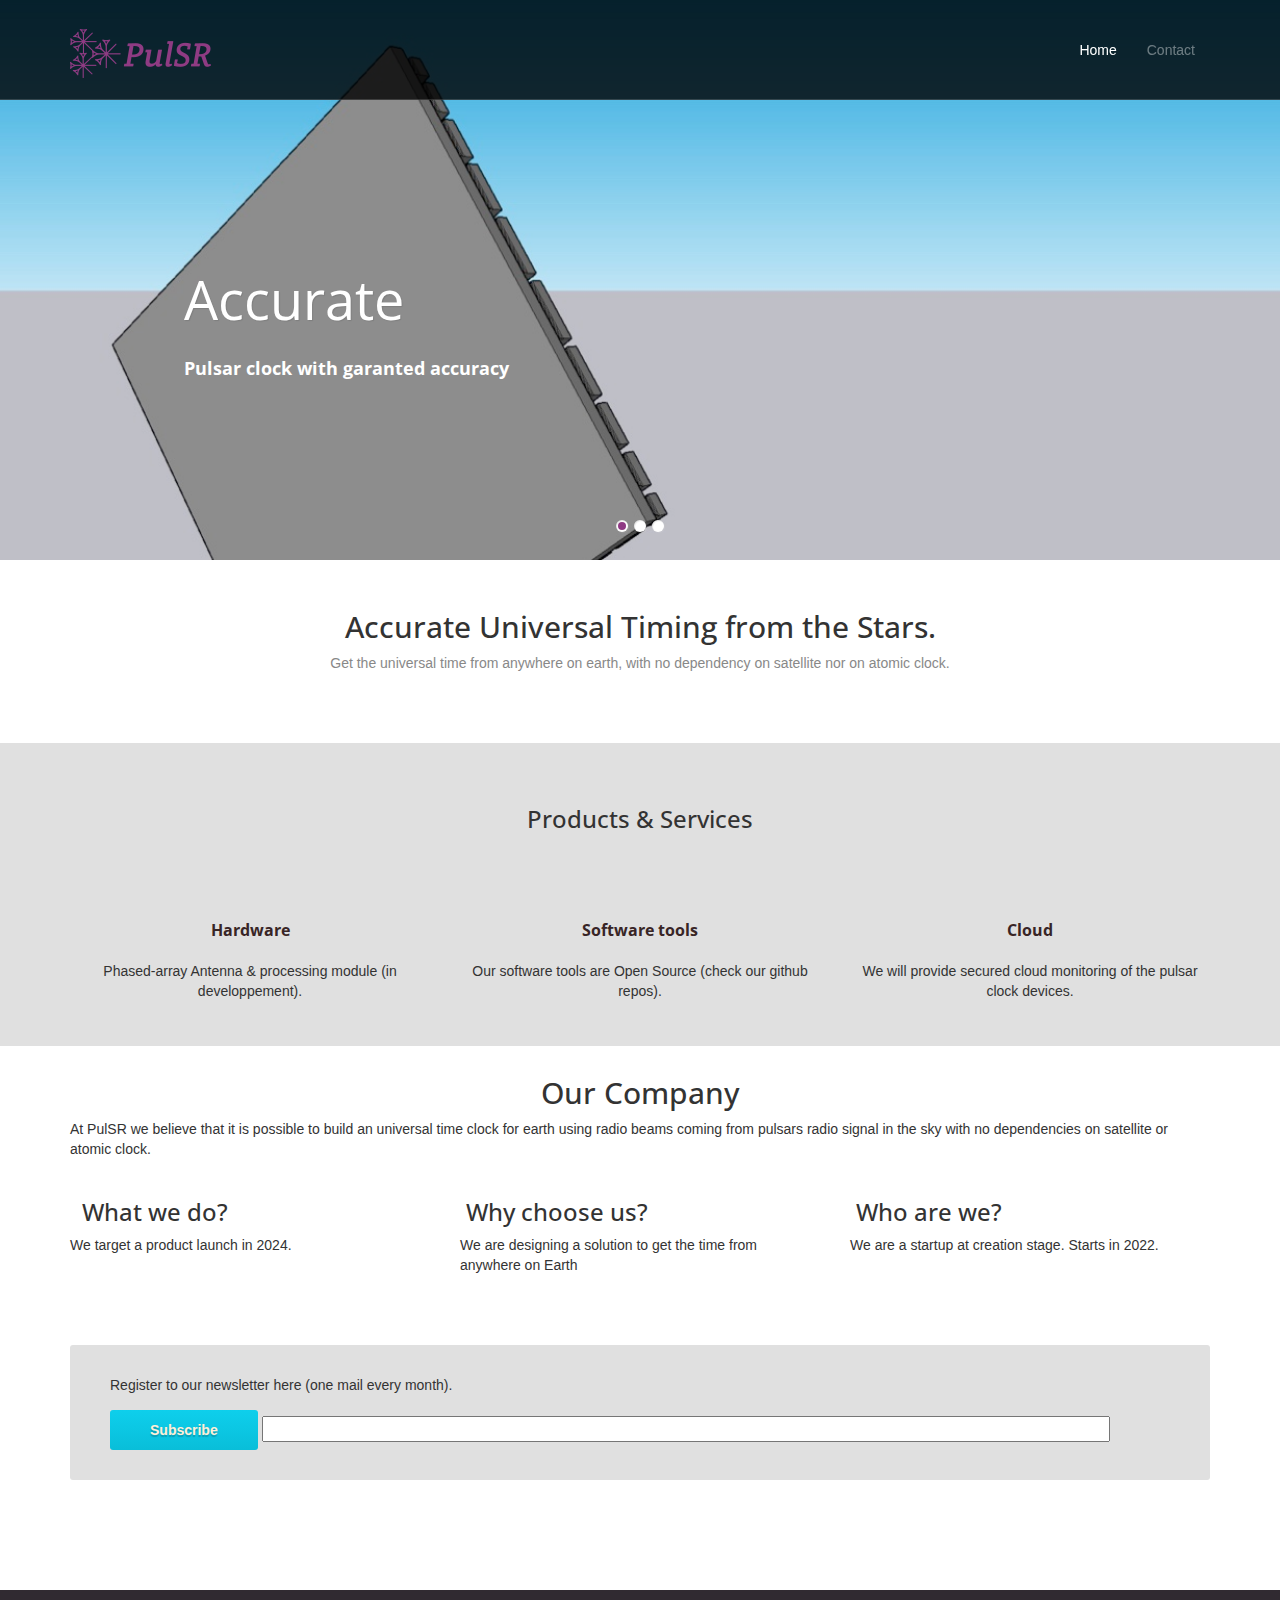
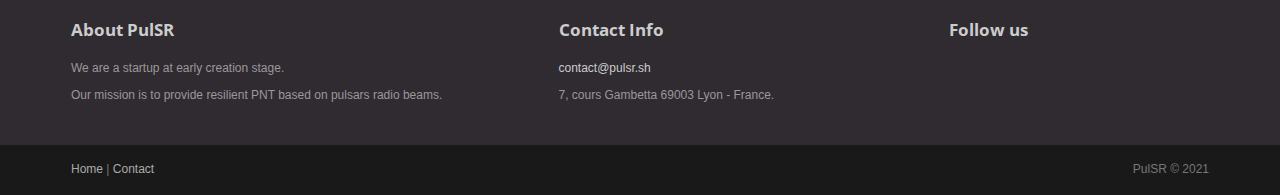
==== commit 5d3c0b1c: "email bar 80%" ====
--- a/index.html
+++ b/index.html
@@ -161,7 +161,7 @@
 				<div>
 					<p>Register to our newsletter here (one mail every month).</p>
 					<input class="btn btn-primary btn-large" style="float: center;" type="submit" class="formEmailButton" name="submit" value="Subscribe">
-					<input type="email"  autocomplete="!off" autocapitalize="off" autocorrect="off" name="MERGE0" id="MERGE0" style="width:200px;" value="">
+					<input type="email"  autocomplete="!off" autocapitalize="off" autocorrect="off" name="MERGE0" id="MERGE0" style="width:80%;" value="">
 				</div>
 
 			</form>
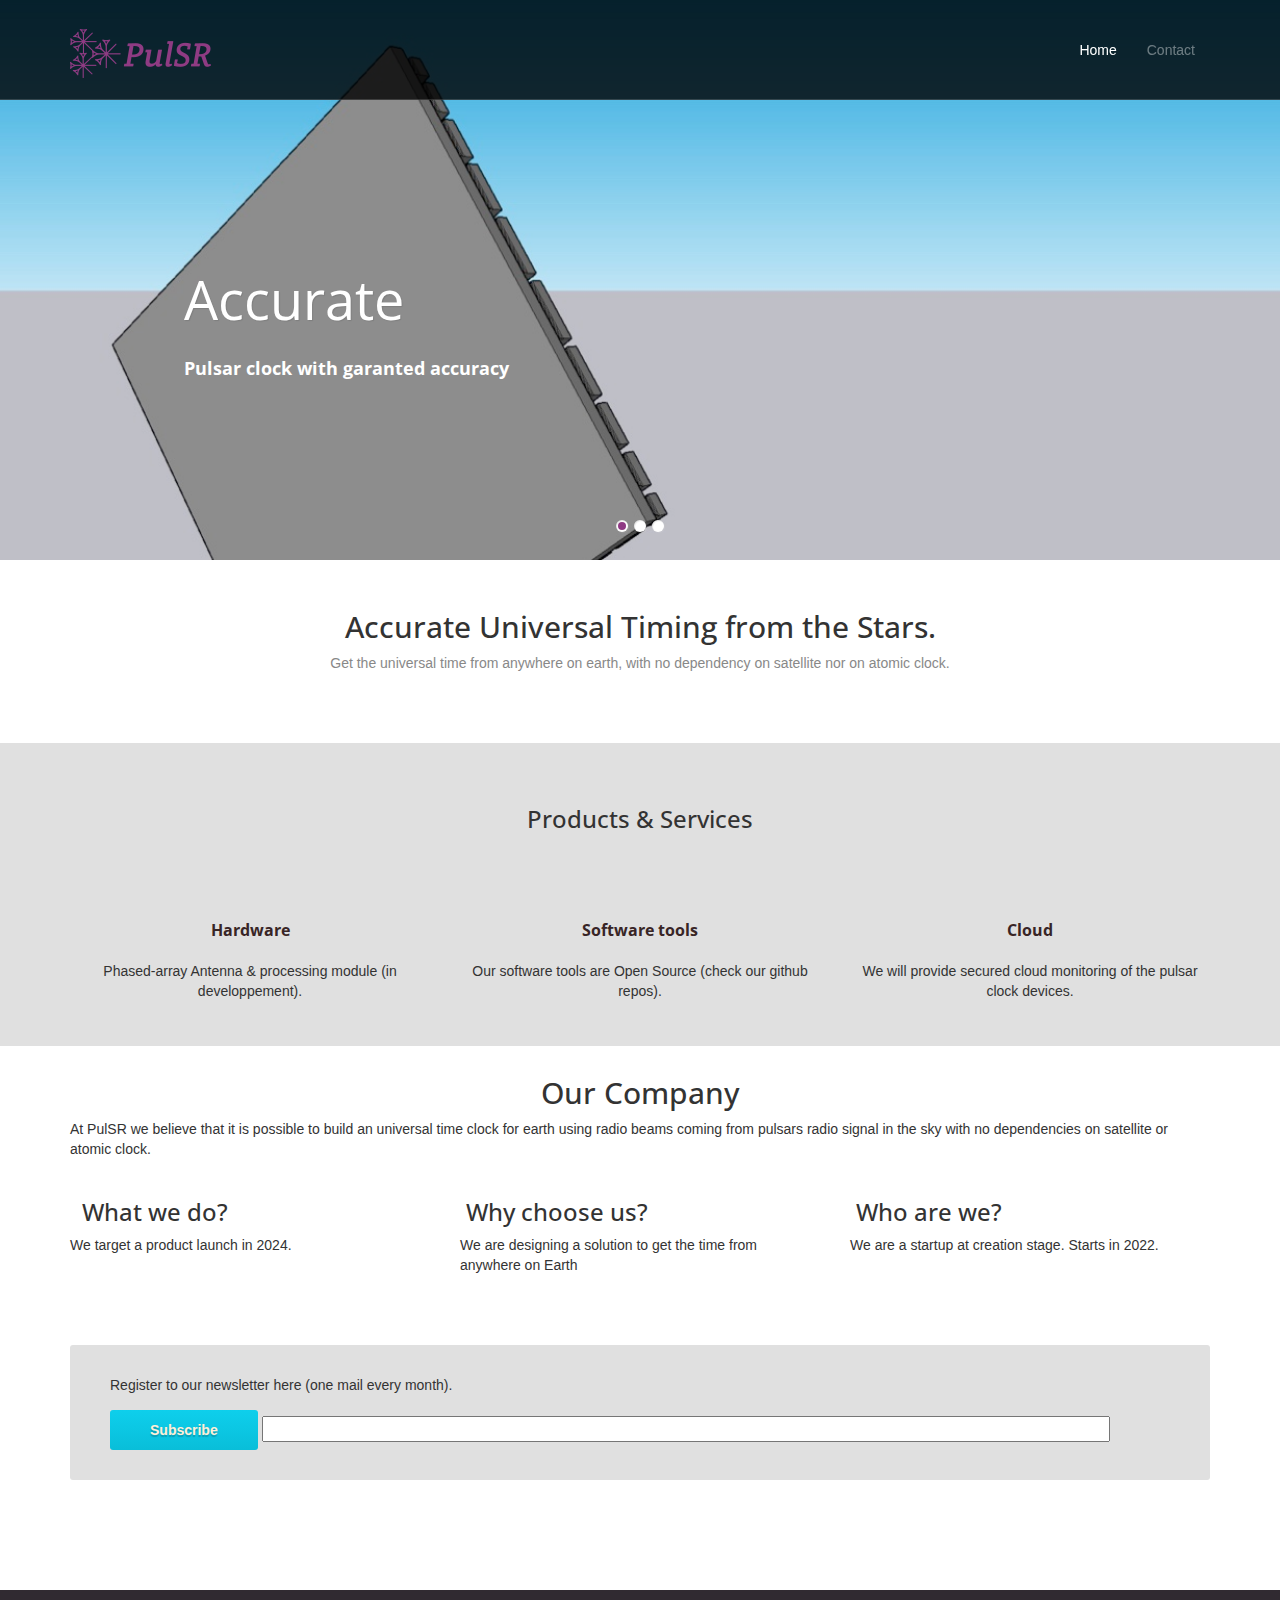
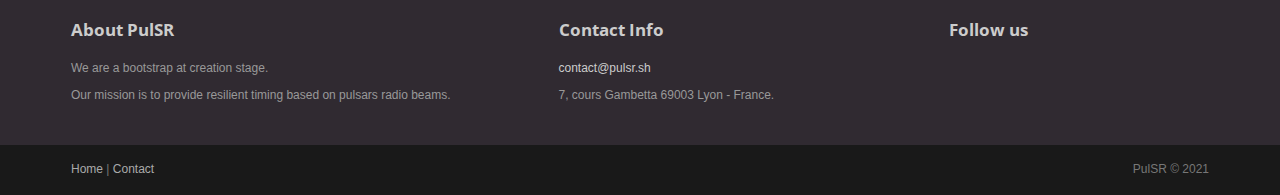
==== commit 545dbf66: "update Legal infos" ====
--- a/index.html
+++ b/index.html
@@ -266,8 +266,8 @@
 					<div class="col-md-5 panel">
 						<h3 class="panel-title">About PulSR</h3>
 						<div class="panel-body">
-							<p>We are a startup at early creation stage.</p>
-							<p>Our mission is to provide resilient PNT based on pulsars radio beams.</p> 
+							<p>We are a bootstrap at creation stage.</p>
+							<p>Our mission is to provide resilient timing based on pulsars radio beams.</p> 
 						</div>
 					</div>
 
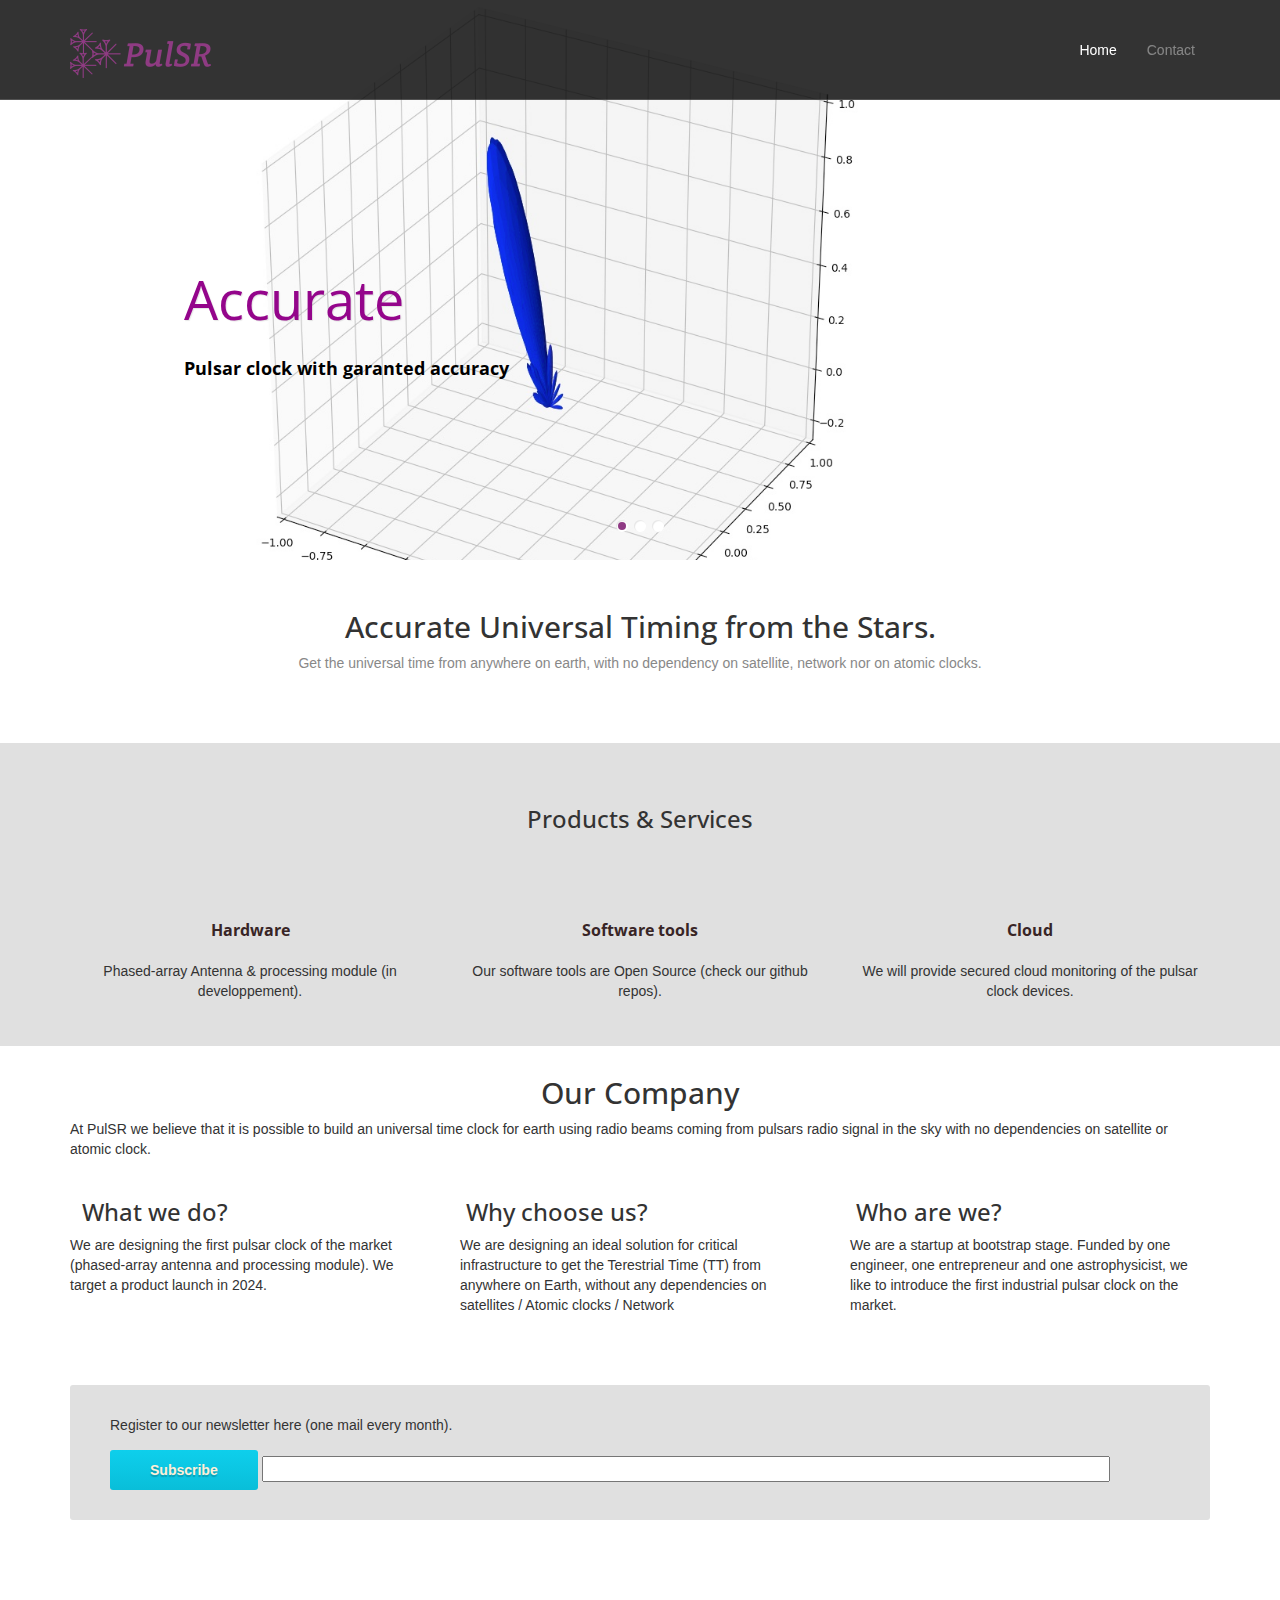
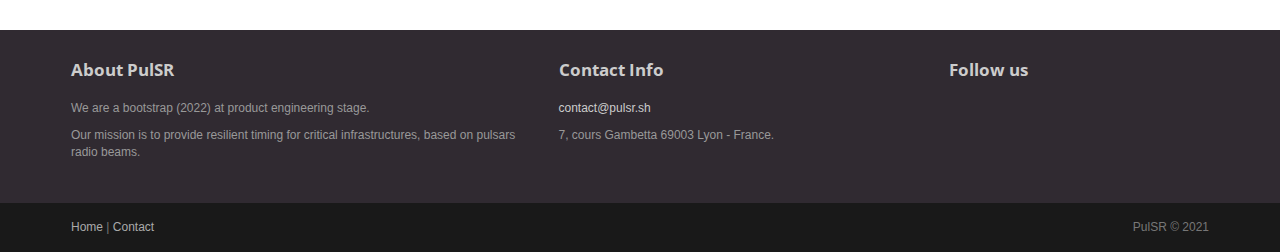
==== commit da88ee47: "add more specific details on pulsr mission" ====
--- a/index.html
+++ b/index.html
@@ -4,9 +4,9 @@
 	<meta charset="utf-8">
 	<meta name="viewport"    content="width=device-width, initial-scale=1.0">
 	<meta name="description" content="PulSR">
-	<meta name="author" content="webThemez.com">	
+	<meta name="author" content="webThemez.com">
 	<title>PulSR</title>
-	<link rel="favicon" href="assets/images/favicon.png">	
+	<link rel="favicon" href="assets/images/favicon.png">
 	<link rel="stylesheet" media="screen" href="https://fonts.googleapis.com/css?family=Open+Sans:300,400,700">
 	<link rel="stylesheet" href="assets/css/bootstrap.min.css">
 	<!-- <link rel="stylesheet" href="assets/css/font-awesome.min.css"> -->
@@ -47,11 +47,10 @@
 					</li>
 					-->
 					<li><a href="contact.html">Contact</a></li>
-					
 				</ul>
 			</div><!--/.nav-collapse -->
 		</div>
-	</div> 
+	</div>
 	<!-- /.navbar -->
 
 	<!-- Header -->
@@ -80,26 +79,26 @@
                     </nav>
                 </div>
             </div>
-        </div>	
+        </div>
 	</header>
 	<!-- /Header -->
 
 	<!-- Intro -->
 	<div class="container text-center">
-		<br> 
+		<br>
 		<h2 >Accurate Universal Timing from the Stars.</h2>
 		<p class="text-muted">
-			Get the universal time from anywhere on earth, with no dependency on satellite nor on atomic clock.
+			Get the universal time from anywhere on earth, with no dependency on satellite, network nor on atomic clocks.
 		</p>
 	</div>
 	<!-- /Intro-->
-		
+
 	<!-- Highlights - jumbotron -->
 	<div class="jumbotron top-space">
 		<div class="container">
-			
+
 			<h3 class="text-center">Products & Services</h3>
-			
+
 			<div class="row">
 				<div class="col-md-4 col-sm-4 highlight">
 					<div class="h-caption"><h4><i class="fas fa-satellite-dish fa-2x circle"></i>Hardware</h4></div>
@@ -120,7 +119,7 @@
 					</div>
 				</div>
 			</div> <!-- /row  -->
-		
+
 		</div>
 	</div>
 	<!-- /Highlights -->
@@ -131,26 +130,26 @@
                 <!-- Heading -->
                 <h2>Our Company</h2>
             </div>
-            <div>                
+            <div>
                 <p>At PulSR we believe that it is possible to build an universal time clock for earth using radio beams coming from pulsars radio signal in the sky with no dependencies on satellite or atomic clock.</p>
             </div>
             <div class="row iconColor">
                 <div class="col-md-4 col-sm-4">
                     <h3><i class="fa fa-desktop color"></i>&nbsp; What we do?</h3>
                     <!-- Paragraph -->
-                    <p>We target a product launch in 2024.</p>
+                    <p>We are designing the first pulsar clock of the market (phased-array antenna and processing module). We target a product launch in 2024.</p>
                 </div>
                 <div class="col-md-4 col-sm-4">
                     <!-- Heading -->
                     <h3><i class="fa fa-cloud color"></i>&nbsp;Why choose us?</h3>
                     <!-- Paragraph -->
-                    <p>We are designing a solution to get the time from anywhere on Earth</p>
+                    <p>We are designing an ideal solution for critical infrastructure to get the Terestrial Time (TT) from anywhere on Earth, without any dependencies on satellites / Atomic clocks / Network</p>
                 </div>
                 <div class="col-md-4 col-sm-4">
                     <!-- Heading -->
                     <h3><i class="fa fa-home color"></i>&nbsp;Who are we?</h3>
                     <!-- Paragraph -->
-                    <p>We are a startup at creation stage. Starts in 2022.</p>
+                    <p>We are a startup at bootstrap stage. Funded by one engineer, one entrepreneur and one astrophysicist, we like to introduce the first industrial pulsar clock on the market.</p>
                 </div>
             </div>
     </div>
@@ -184,10 +183,10 @@
           <li data-target="#quote-carousel" data-slide-to="1"></li>
           <li data-target="#quote-carousel" data-slide-to="2"></li>
         </ol>
-        
+
         <!-- Carousel Slides / Quotes -->
         <div class="carousel-inner">
-        
+
           <!-- Quote 1 -->
           <div class="item active">
             <blockquote>
@@ -231,15 +230,15 @@
             </blockquote>
           </div>
         </div>
-        
+
         <!-- Carousel Buttons Next/Prev -->
         <a data-slide="prev" href="#quote-carousel" class="left carousel-control"><i class="fa fa-chevron-left"></i></a>
         <a data-slide="next" href="#quote-carousel" class="right carousel-control"><i class="fa fa-chevron-right"></i></a>
-      </div>                          
+      </div>
     </div>
   </div>
 </div>
-	
+
 	<!-- Social links. @TODO: replace by link/instructions in template -->
 	<section id="social">
 		<div class="container">
@@ -266,12 +265,12 @@
 					<div class="col-md-5 panel">
 						<h3 class="panel-title">About PulSR</h3>
 						<div class="panel-body">
-							<p>We are a bootstrap at creation stage.</p>
-							<p>Our mission is to provide resilient timing based on pulsars radio beams.</p> 
+							<p>We are a bootstrap (2022) at product engineering stage.</p>
+							<p>Our mission is to provide resilient timing for critical infrastructures, based on pulsars radio beams.</p>
 						</div>
 					</div>
 
-					<div class="col-md-4 panel contact"> 
+					<div class="col-md-4 panel contact">
 						<h3 class="panel-title">Contact Info</h4>
 						<div class="panel-body">
 						<p hidden>Lorem ipsum dolor amet, consectetur adipiscing ipsum dolor.</p>
@@ -279,7 +278,7 @@
 						  <li hidden><i class="fa fa-phone"></i>1-123-345-6789</li>
 						  <li><a href="#"><i class="fa fa-envelope-o"></i> contact@pulsr.sh</a></li>
 						  <li><i class="fa fa-flag"></i> 7, cours Gambetta 69003 Lyon - France.</li>
-						</ul> 
+						</ul>
 						</div>
 					</div>
 
@@ -293,10 +292,10 @@
 								<a href="https://fr.linkedin.com/company/pulsr"><i class="fa fa-linkedin fa-2"></i></a>
 								<a href="" hidden><i class="fa fa-youtube fa-2"></i></a>
 								<a href="" hidden><i class="fa fa-pinterest fa-2"></i></a>
-							</p>	
+							</p>
 						</div>
 					</div>
-			
+
 				</div> <!-- /row of panels -->
 			</div>
 		</div>
@@ -304,20 +303,20 @@
 		<div class="footer2">
 			<div class="container">
 				<div class="row">
-					
+
 					<div class="col-md-12 panel">
 						<div class="panel-body">
 							<p class="simplenav">
-								<a href="index.html">Home</a> 
-								<!-- | 
+								<a href="index.html">Home</a>
+								<!-- |
 								<a href="about.html">About</a> |
 								<a href="services.html">Services</a> |
-								<a href="portfolio.html">Portfolio</a> 
+								<a href="portfolio.html">Portfolio</a>
 								-->
 								|
-								<a href="contact.html">Contact</a> 	
+								<a href="contact.html">Contact</a>
 								<span style="float:right;">
-									PulSR &copy; 2021</a> 
+									PulSR &copy; 2021</a>
 								</span>
 							</p>
 						</div>
@@ -326,8 +325,8 @@
 			</div>
 		</div>
 
-	</footer>	
-		
+	</footer>
+
 	<!-- JavaScript libs are placed at the end of the document so the pages load faster -->
 	<script src="assets/js/modernizr-latest.js"></script>
 	<script src="https://ajax.googleapis.com/ajax/libs/jquery/1.10.2/jquery.min.js"></script>
--- a/assets/css/da-slider.css
+++ b/assets/css/da-slider.css
@@ -8,7 +8,7 @@
 	/*background: transparent url(../images/waves.gif) repeat 0% 0%;
 	border-top: 8px solid #efc34a;
 	border-bottom: 8px solid #efc34a;
-	box-shadow: 0px 1px 1px rgba(0,0,0,0.2), 0px -2px 1px #fff;*/ 
+	box-shadow: 0px 1px 1px rgba(0,0,0,0.2), 0px -2px 1px #fff;*/
 	-webkit-transition: background-position 1s ease-out 0.3s;
 	-moz-transition: background-position 1s ease-out 0.3s;
 	-o-transition: background-position 1s ease-out 0.3s;
@@ -20,7 +20,7 @@
 	width: 100%;
 	height: 100%;
 	top: 0px;
-	left: 0px; 
+	left: 0px;
 	text-align: left;
 }
 .da-slide-current{
@@ -51,19 +51,19 @@
 	opacity: 1;
 }
 .da-slide h2{
-	color: #fff;
+	color: rgb(148, 5, 139);
 	font-size: 54px;
 	width: 80%;
 	top: 0px;
 	white-space: nowrap;
 	z-index: 10;
-	text-shadow: 1px 1px 1px rgba(0,0,0,0.1); 
+	text-shadow: 1px 1px 1px rgba(0,0,0,0.1);
 	font-weight: normal;
 }
 .da-slide p{
 	width: 80%;
 	top: 115px;
-	color: #fff;
+	color: rgb(0, 0, 0);
 	font-size: 18px;
 	line-height: 26px;
 	height: 80px;
@@ -112,8 +112,8 @@
 	background: #fff;
 	margin: 3px;
 	cursor: pointer;
-	box-shadow: 
-		1px 1px 1px rgba(0,0,0,0.1) inset, 
+	box-shadow:
+		1px 1px 1px rgba(0,0,0,0.1) inset,
 		1px 1px 1px rgba(255,255,255,0.1);
 }
 .da-dots span.da-dots-current:after{
@@ -135,7 +135,7 @@
 	top: 20%;
 	height: 30px;
 	width: 30px;
-	border-radius: 50%;  
+	border-radius: 50%;
 	cursor: pointer;
 	z-index: 2000;
 	opacity: 0;
@@ -684,5 +684,5 @@
 }
 }
 @media (max-width: 480px) {
- 
-}
+
+}
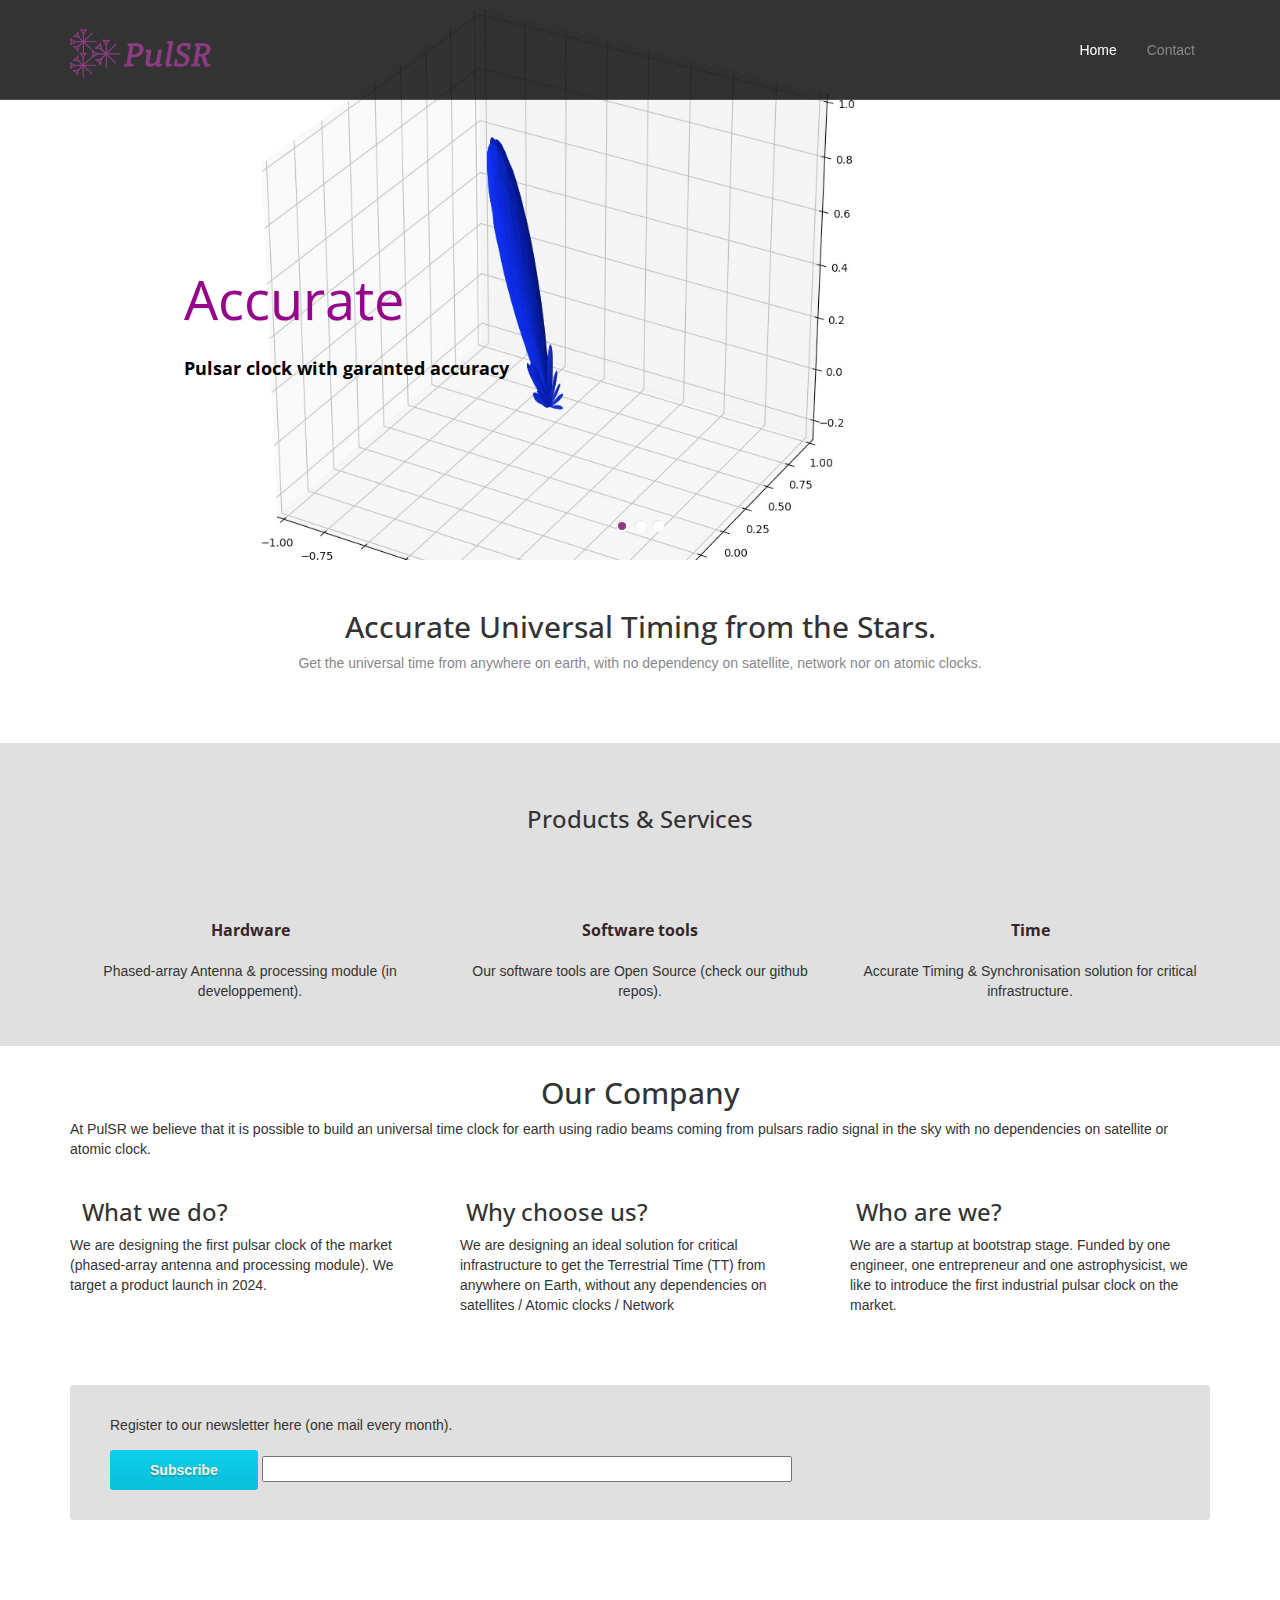
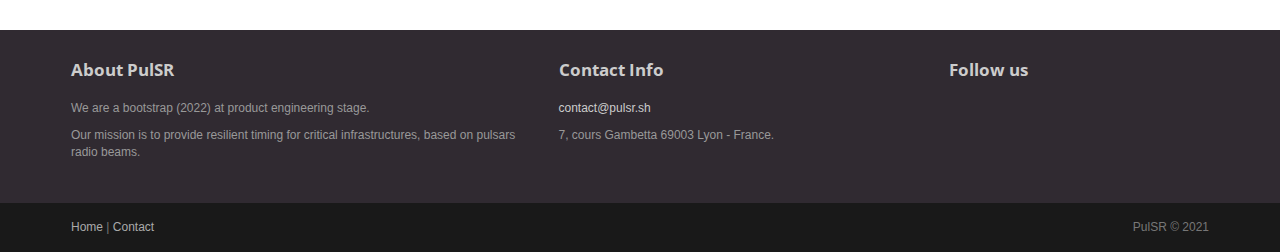
==== commit 958ffaff: "minor correction" ====
--- a/index.html
+++ b/index.html
@@ -96,9 +96,7 @@
 	<!-- Highlights - jumbotron -->
 	<div class="jumbotron top-space">
 		<div class="container">
-
 			<h3 class="text-center">Products & Services</h3>
-
 			<div class="row">
 				<div class="col-md-4 col-sm-4 highlight">
 					<div class="h-caption"><h4><i class="fas fa-satellite-dish fa-2x circle"></i>Hardware</h4></div>
@@ -113,9 +111,9 @@
 					</div>
 				</div>
 				<div class="col-md-4 col-sm-4 highlight">
-					<div class="h-caption"><h4><i class="fab fa-cloudscale fa-2x circle"></i>Cloud</h4></div>
+					<div class="h-caption"><h4><i class="fas fa-clock fa-2x circle"></i>Time</h4></div>
 					<div class="h-body text-center">
-						<p>We will provide secured cloud monitoring of the pulsar clock devices.</p>
+						<p>Accurate Timing & Synchronisation solution for critical infrastructure.</p>
 					</div>
 				</div>
 			</div> <!-- /row  -->
@@ -143,7 +141,7 @@
                     <!-- Heading -->
                     <h3><i class="fa fa-cloud color"></i>&nbsp;Why choose us?</h3>
                     <!-- Paragraph -->
-                    <p>We are designing an ideal solution for critical infrastructure to get the Terestrial Time (TT) from anywhere on Earth, without any dependencies on satellites / Atomic clocks / Network</p>
+                    <p>We are designing an ideal solution for critical infrastructure to get the Terrestrial Time (TT) from anywhere on Earth, without any dependencies on satellites / Atomic clocks / Network</p>
                 </div>
                 <div class="col-md-4 col-sm-4">
                     <!-- Heading -->
@@ -160,7 +158,7 @@
 				<div>
 					<p>Register to our newsletter here (one mail every month).</p>
 					<input class="btn btn-primary btn-large" style="float: center;" type="submit" class="formEmailButton" name="submit" value="Subscribe">
-					<input type="email"  autocomplete="!off" autocapitalize="off" autocorrect="off" name="MERGE0" id="MERGE0" style="width:80%;" value="">
+					<input type="email"  autocomplete="!off" autocapitalize="off" autocorrect="off" name="MERGE0" id="MERGE0" style="width:50%;" value="">
 				</div>
 
 			</form>
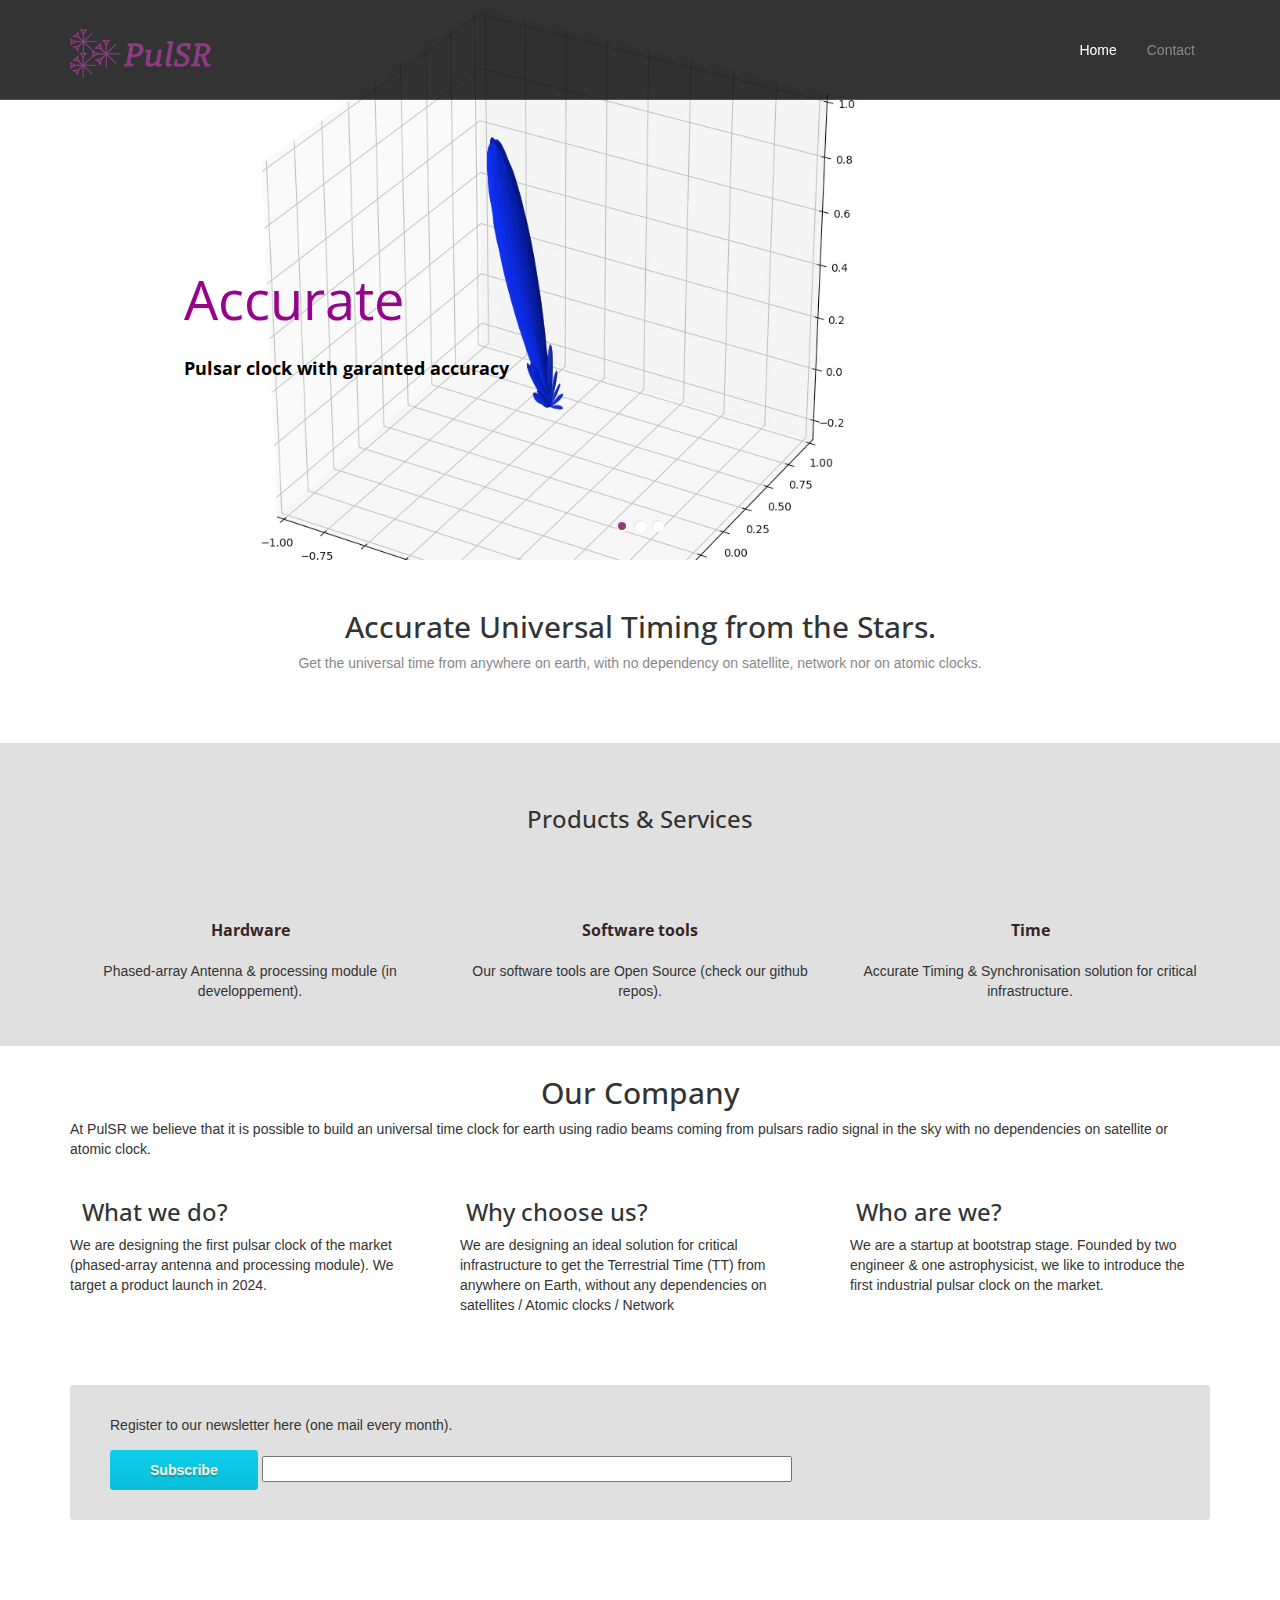
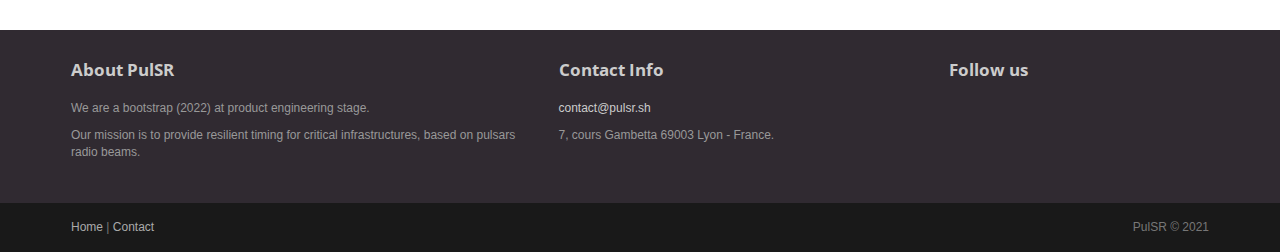
==== commit eb327f4b: "founded (wordingà" ====
--- a/index.html
+++ b/index.html
@@ -147,7 +147,7 @@
                     <!-- Heading -->
                     <h3><i class="fa fa-home color"></i>&nbsp;Who are we?</h3>
                     <!-- Paragraph -->
-                    <p>We are a startup at bootstrap stage. Funded by one engineer, one entrepreneur and one astrophysicist, we like to introduce the first industrial pulsar clock on the market.</p>
+                    <p>We are a startup at bootstrap stage. Founded by two engineer & one astrophysicist, we like to introduce the first industrial pulsar clock on the market.</p>
                 </div>
             </div>
     </div>
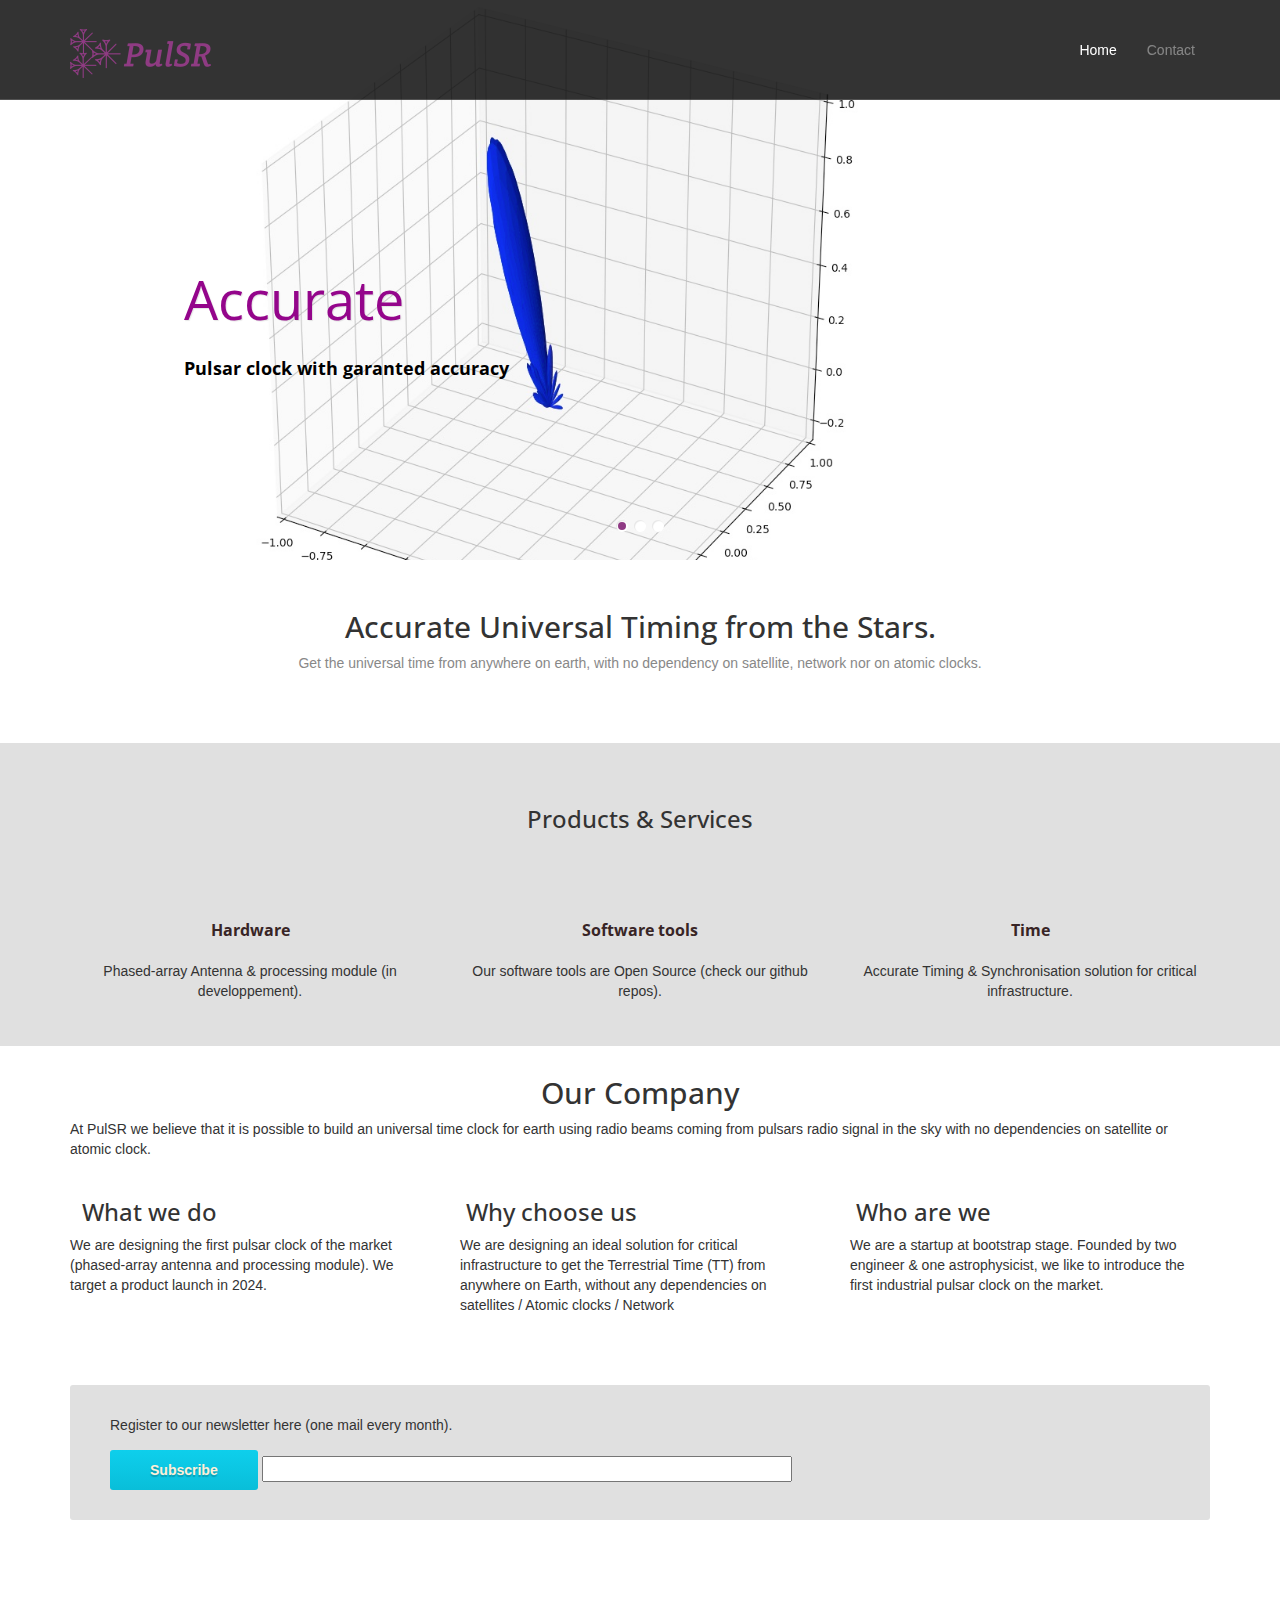
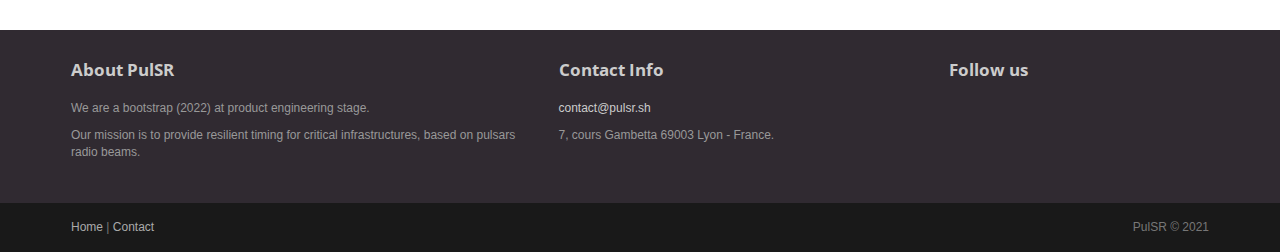
==== commit 6748d983: "remove questions marks" ====
--- a/index.html
+++ b/index.html
@@ -133,19 +133,19 @@
             </div>
             <div class="row iconColor">
                 <div class="col-md-4 col-sm-4">
-                    <h3><i class="fa fa-desktop color"></i>&nbsp; What we do?</h3>
+                    <h3><i class="fa fa-desktop color"></i>&nbsp; What we do</h3>
                     <!-- Paragraph -->
                     <p>We are designing the first pulsar clock of the market (phased-array antenna and processing module). We target a product launch in 2024.</p>
                 </div>
                 <div class="col-md-4 col-sm-4">
                     <!-- Heading -->
-                    <h3><i class="fa fa-cloud color"></i>&nbsp;Why choose us?</h3>
+                    <h3><i class="fa fa-cloud color"></i>&nbsp;Why choose us</h3>
                     <!-- Paragraph -->
                     <p>We are designing an ideal solution for critical infrastructure to get the Terrestrial Time (TT) from anywhere on Earth, without any dependencies on satellites / Atomic clocks / Network</p>
                 </div>
                 <div class="col-md-4 col-sm-4">
                     <!-- Heading -->
-                    <h3><i class="fa fa-home color"></i>&nbsp;Who are we?</h3>
+                    <h3><i class="fa fa-home color"></i>&nbsp;Who are we</h3>
                     <!-- Paragraph -->
                     <p>We are a startup at bootstrap stage. Founded by two engineer & one astrophysicist, we like to introduce the first industrial pulsar clock on the market.</p>
                 </div>
